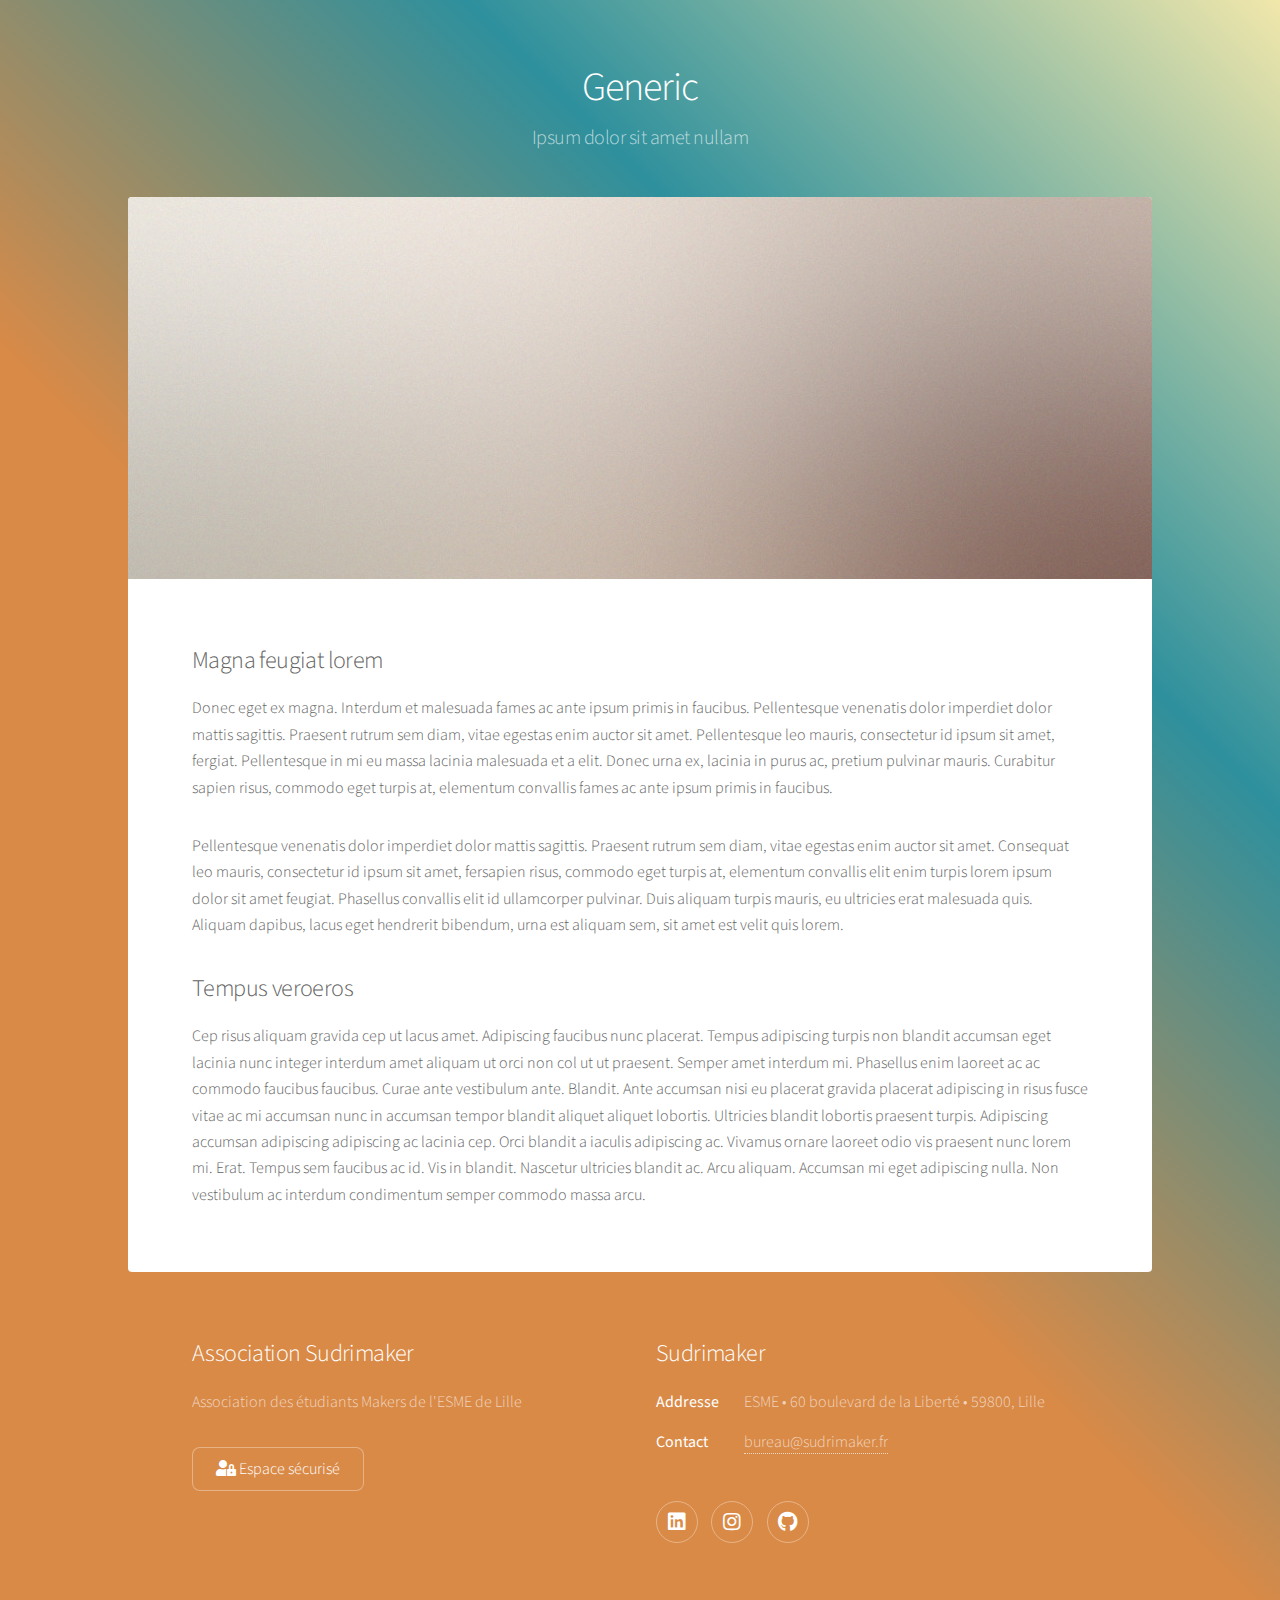
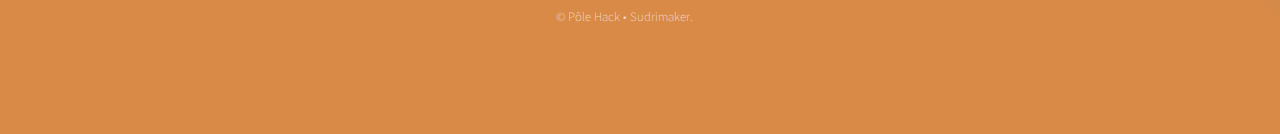
==== generic.html @ f1ad7191 "Init" ====
<!DOCTYPE HTML>
<html lang="fr">

<head>
	<title>Sudrimaker</title>
	<meta charset="utf-8" />
	<meta name="viewport" content="width=device-width, initial-scale=1, user-scalable=no" />
	<meta name="description" content="Association de robotique de l'école d'ingénieur ESME de Lille" />
	<meta name="theme-color" content="#ffffff" />
	<link rel="stylesheet" href="assets/css/main.css" />
	<noscript>
		<link rel="stylesheet" href="assets/css/noscript.css" />
	</noscript>
	<link rel="apple-touch-icon" sizes="180x180" href="./images/icons/apple-touch-icon.png">
	<link rel="icon" type="image/png" sizes="32x32" href="./images/icons/favicon-32x32.png">
	<link rel="icon" type="image/png" sizes="16x16" href="./images/icons/favicon-16x16.png">
	<link rel="manifest" href="./web.manifest">
</head>

<body class="is-preload">
	<!-- <div id="sidepanel" class="sidepanel">
		<a href="javascript:void(0)" class="closebtn" onclick="closeNav()">×</a>
		<a href="#">About</a>
		<a href="#">Services</a>
		<a href="#">Clients</a>
		<a href="#">Contact</a>
	</div> -->
	<!-- Wrapper -->
	<div id="wrapper">

		<!-- Header -->
		<header id="header">
			<h1>Generic</h1>
			<p>Ipsum dolor sit amet nullam</p>
		</header>

		<!-- Main -->
		<div id="main">

			<!-- Content -->
			<section id="content" class="main">
				<span class="image main"><img src="images/pic04.jpg" alt="" /></span>
				<h2>Magna feugiat lorem</h2>
				<p>Donec eget ex magna. Interdum et malesuada fames ac ante ipsum primis in faucibus. Pellentesque
					venenatis dolor imperdiet dolor mattis sagittis. Praesent rutrum sem diam, vitae egestas enim auctor
					sit amet. Pellentesque leo mauris, consectetur id ipsum sit amet, fergiat. Pellentesque in mi eu
					massa lacinia malesuada et a elit. Donec urna ex, lacinia in purus ac, pretium pulvinar mauris.
					Curabitur sapien risus, commodo eget turpis at, elementum convallis fames ac ante ipsum primis in
					faucibus.</p>
				<p>Pellentesque venenatis dolor imperdiet dolor mattis sagittis. Praesent rutrum sem diam, vitae egestas
					enim auctor sit amet. Consequat leo mauris, consectetur id ipsum sit amet, fersapien risus, commodo
					eget turpis at, elementum convallis elit enim turpis lorem ipsum dolor sit amet feugiat. Phasellus
					convallis elit id ullamcorper pulvinar. Duis aliquam turpis mauris, eu ultricies erat malesuada
					quis. Aliquam dapibus, lacus eget hendrerit bibendum, urna est aliquam sem, sit amet est velit quis
					lorem.</p>
				<h2>Tempus veroeros</h2>
				<p>Cep risus aliquam gravida cep ut lacus amet. Adipiscing faucibus nunc placerat. Tempus adipiscing
					turpis non blandit accumsan eget lacinia nunc integer interdum amet aliquam ut orci non col ut ut
					praesent. Semper amet interdum mi. Phasellus enim laoreet ac ac commodo faucibus faucibus. Curae
					ante vestibulum ante. Blandit. Ante accumsan nisi eu placerat gravida placerat adipiscing in risus
					fusce vitae ac mi accumsan nunc in accumsan tempor blandit aliquet aliquet lobortis. Ultricies
					blandit lobortis praesent turpis. Adipiscing accumsan adipiscing adipiscing ac lacinia cep. Orci
					blandit a iaculis adipiscing ac. Vivamus ornare laoreet odio vis praesent nunc lorem mi. Erat.
					Tempus sem faucibus ac id. Vis in blandit. Nascetur ultricies blandit ac. Arcu aliquam. Accumsan mi
					eget adipiscing nulla. Non vestibulum ac interdum condimentum semper commodo massa arcu.</p>
			</section>

		</div>

		<!-- Footer -->
		<footer id="footer">
			<section>
				<h2>Association Sudrimaker</h2>
				<p>Association des étudiants Makers de l'ESME de Lille</p>
				<ul class="actions">
					<li><a href="generic.html" class="button"><span class='fas fa-user-lock'></span> Espace sécurisé</a>
					</li>
				</ul>
			</section>
			<section>
				<h2>Sudrimaker</h2>
				<dl class="alt">
					<dt>Addresse</dt>
					<dd>ESME &bull; 60 boulevard de la Liberté &bull; 59800, Lille</dd>
					<dt>Contact</dt>
					<dd><a href="mailto:bureau@sudrimaker.fr">bureau@sudrimaker.fr</a></dd>
				</dl>
				<ul class="icons">
					<li>
						<a href="//linkedin.com/company/sudrimaker" class="icon brands fa-linkedin alt"
							aria-label="Suivez-nous sur Linkedin">
							<span class="label">Linkedin</span>
						</a>
					</li>
					<li>
						<a href="//instagram.com/sudrimaker" class="icon brands fa-instagram alt"
							aria-label="Suivez-nous sur Instagram">
							<span class="label">Instagram</span>
						</a>
					</li>
					<li>
						<a href="//github.com/sudrimaker" class="icon brands fa-github alt"
							aria-label="Suivez-nous sur Github">
							<span class="label">GitHub</span>
						</a>
					</li>
				</ul>
			</section>
			<p class="copyright">&copy; Pôle Hack &bull; Sudrimaker</a>.</p>
		</footer>

	</div>

	<div id="menu">
		<!-- <a class="openbtn" onclick="openNav()">
			<p style='font-size:48px'>
				<i class='fas fa-plus-square'  ></i>
				☰
			</p> -->
		<img src="./images/logo_gradient.svg" alt="" />
		<!-- </a> -->
	</div>

	<!-- Scripts -->
	<script src="assets/js/jquery.min.js"></script>
	<script src="assets/js/jquery.scrollex.min.js"></script>
	<script src="assets/js/jquery.scrolly.min.js"></script>
	<script src="assets/js/browser.min.js"></script>
	<script src="assets/js/breakpoints.min.js"></script>
	<script src="assets/js/util.js"></script>
	<script src="assets/js/main.js"></script>

</body>

</html>
---- assets/css/main.css ----
@import url(fontawesome-all.min.css);
@import 'https://fonts.googleapis.com/css?family=Source+Sans+Pro:300,400';


html,
body,
div,
span,
applet,
object,
iframe,
h1,
h2,
h3,
h4,
h5,
h6,
p,
blockquote,
pre,
a,
abbr,
acronym,
address,
big,
cite,
code,
del,
dfn,
em,
img,
ins,
kbd,
q,
s,
samp,
small,
strike,
strong,
sub,
sup,
tt,
var,
b,
u,
i,
center,
dl,
dt,
dd,
ol,
ul,
li,
fieldset,
form,
label,
legend,
table,
caption,
tbody,
tfoot,
thead,
tr,
th,
td,
article,
aside,
canvas,
details,
embed,
figure,
figcaption,
footer,
header,
hgroup,
menu,
nav,
output,
ruby,
section,
summary,
time,
mark,
audio,
video {
	margin: 0;
	padding: 0;
	border: 0;
	font-size: 100%;
	font: inherit;
	vertical-align: baseline;
}

article,
aside,
details,
figcaption,
figure,
footer,
header,
hgroup,
menu,
nav,
section {
	display: block;
}

body {
	line-height: 1;
}

ol,
ul {
	list-style: none;
}

blockquote,
q {
	quotes: none;
}

blockquote:before,
blockquote:after,
q:before,
q:after {
	content: '';
	content: none;
}

table {
	border-collapse: collapse;
	border-spacing: 0;
}

body {
	-webkit-text-size-adjust: none;
}

mark {
	background-color: transparent;
	color: inherit;
}

input::-moz-focus-inner {
	border: 0;
	padding: 0;
}

input,
select,
textarea {
	-moz-appearance: none;
	-webkit-appearance: none;
	-ms-appearance: none;
	appearance: none;
}



/* #menu.scrolled img {
	height: 100px;
} */

#menu img {
	height: 100px;

}

#menu p {
	color: #000;
	position: absolute;
	top: 50%;
	left: 50%;
	transform: translate(-50%, -50%);
}

#menu:hover a{
	color: #7ec3ee;
}

#menu.scrolled {
	transition: all 2s;
	transform: translate(-11vh, -11vh);
	opacity: 1;
	height: 100px;
	position: fixed;
	right: -10vh;
	bottom: -10vh;
}

#menu {
	transition: all 2s;
	transform: translate(11vh, 11vh);
	opacity: 0;
	height: 10px;
	position: fixed;
	right: -10vh;
	bottom: -10vh;
}



.sidepanel  {
	width: 0;
	position: fixed;
	z-index: 1;
	height: 100%;
	left: 0;
	background-color: #d3d3d3;
	overflow-x: hidden;
	transition: 0.5s;
	padding-top: 0px;
  }
  
  .sidepanel a {
	padding: 8px 8px 8px 32px;
	text-decoration: none;
	font-size: 25px;
	color: #818181;
	display: block;
	transition: 0.3s;
  }
  
  .sidepanel a:hover {
	color: #f1f1f1;
  }
  
  .sidepanel .closebtn {
	position: absolute;
	top: 0;
	right: 25px;
	font-size: 36px;
  }

/* Basic */

@-ms-viewport {
	width: device-width;
}

body {
	-ms-overflow-style: scrollbar;
}

@media screen and (max-width: 480px) {

	html,
	body {
		min-width: 320px;
	}

}

html {
	box-sizing: border-box;
}

*,
*:before,
*:after {
	box-sizing: inherit;
}

body {
	background: rgb(217, 138, 71);
	background: -moz-linear-gradient(45deg, rgba(217, 138, 71, 1) 46%, rgba(46, 144, 157, 1) 73%, rgba(241, 231, 171, 1) 100%);
	background: -webkit-linear-gradient(45deg, rgba(217, 138, 71, 1) 46%, rgba(46, 144, 157, 1) 73%, rgba(241, 231, 171, 1) 100%);
	background: linear-gradient(45deg, rgba(217, 138, 71, 1) 46%, rgba(46, 144, 157, 1) 73%, rgba(241, 231, 171, 1) 100%);
	filter: progid:DXImageTransform.Microsoft.gradient(startColorstr="#d98a47", endColorstr="#f1e7ab", GradientType=1);
}

body.is-preload *,
body.is-preload *:before,
body.is-preload *:after {
	-moz-animation: none !important;
	-webkit-animation: none !important;
	-ms-animation: none !important;
	animation: none !important;
	-moz-transition: none !important;
	-webkit-transition: none !important;
	-ms-transition: none !important;
	transition: none !important;
}

/* Type */

body {
	background-color: #935d8c;
	color: rgba(255, 255, 255, 0.65);
}

body,
input,
select,
textarea {
	font-family: "Source Sans Pro", Helvetica, sans-serif;
	font-size: 17pt;
	font-weight: 300;
	line-height: 1.65;
}

@media screen and (max-width: 1680px) {

	body,
	input,
	select,
	textarea {
		font-size: 14pt;
	}

}

@media screen and (max-width: 1280px) {

	body,
	input,
	select,
	textarea {
		font-size: 12pt;
	}

}

@media screen and (max-width: 360px) {

	body,
	input,
	select,
	textarea {
		font-size: 11pt;
	}

}

a {
	-moz-transition: color 0.2s ease, border-bottom 0.2s ease;
	-webkit-transition: color 0.2s ease, border-bottom 0.2s ease;
	-ms-transition: color 0.2s ease, border-bottom 0.2s ease;
	transition: color 0.2s ease, border-bottom 0.2s ease;
	text-decoration: none;
	border-bottom: dotted 1px;
	color: inherit;
}

a:hover {
	border-bottom-color: transparent;
}

strong,
b {
	font-weight: 400;
}

em,
i {
	font-style: italic;
}

p {
	margin: 0 0 2em 0;
}

p.content {
	-moz-columns: 20em 2;
	-webkit-columns: 20em 2;
	-ms-columns: 20em 2;
	columns: 20em 2;
	-moz-column-gap: 2em;
	-webkit-column-gap: 2em;
	-ms-column-gap: 2em;
	column-gap: 2em;
	text-align: justify;
}

h1,
h2,
h3,
h4,
h5,
h6 {
	font-weight: 300;
	line-height: 1.5;
	margin: 0 0 0.7em 0;
	letter-spacing: -0.025em;
}

h1 a,
h2 a,
h3 a,
h4 a,
h5 a,
h6 a {
	color: inherit;
	text-decoration: none;
}

h1 {
	font-size: 2.5em;
	line-height: 1.2;
}

h2 {
	font-size: 1.5em;
}

h3 {
	font-size: 1.25em;
}

h4 {
	font-size: 1.1em;
}

h5 {
	font-size: 0.9em;
}

h6 {
	font-size: 0.7em;
}

@media screen and (max-width: 736px) {

	h1 {
		font-size: 2em;
	}

}

sub {
	font-size: 0.8em;
	position: relative;
	top: 0.5em;
}

sup {
	font-size: 0.8em;
	position: relative;
	top: -0.5em;
}

blockquote {
	border-left: solid 4px;
	font-style: italic;
	margin: 0 0 2em 0;
	padding: 0.5em 0 0.5em 2em;
}

code {
	border-radius: 8px;
	border: solid 1px;
	font-family: "Courier New", monospace;
	font-size: 0.9em;
	margin: 0 0.25em;
	padding: 0.25em 0.65em;
}

pre {
	-webkit-overflow-scrolling: touch;
	font-family: "Courier New", monospace;
	font-size: 0.9em;
	margin: 0 0 2em 0;
}

pre code {
	display: block;
	line-height: 1.75;
	padding: 1em 1.5em;
	overflow-x: auto;
}

hr {
	border: 0;
	border-bottom: solid 1px;
	margin: 2em 0;
}

hr.major {
	margin: 3em 0;
}

.align-left {
	text-align: left;
}

.align-center {
	text-align: center;
}

.align-right {
	text-align: right;
}

input,
select,
textarea {
	color: #ffffff;
}

a:hover {
	color: #ffffff;
}

strong,
b {
	color: #ffffff;
}

h1,
h2,
h3,
h4,
h5,
h6 {
	color: #ffffff;
}

blockquote {
	border-left-color: rgba(255, 255, 255, 0.35);
}

code {
	background: rgba(255, 255, 255, 0.075);
	border-color: rgba(255, 255, 255, 0.35);
}

hr {
	border-bottom-color: rgba(255, 255, 255, 0.35);
}

/* Row */

.row {
	display: flex;
	flex-wrap: wrap;
	box-sizing: border-box;
	align-items: stretch;
}

.row>* {
	box-sizing: border-box;
}

.row.gtr-uniform>*> :last-child {
	margin-bottom: 0;
}

.row.aln-left {
	justify-content: flex-start;
}

.row.aln-center {
	justify-content: center;
}

.row.aln-right {
	justify-content: flex-end;
}

.row.aln-top {
	align-items: flex-start;
}

.row.aln-middle {
	align-items: center;
}

.row.aln-bottom {
	align-items: flex-end;
}

.row>.imp {
	order: -1;
}

.row>.col-1 {
	width: 8.33333%;
}

.row>.off-1 {
	margin-left: 8.33333%;
}

.row>.col-2 {
	width: 16.66667%;
}

.row>.off-2 {
	margin-left: 16.66667%;
}

.row>.col-3 {
	width: 25%;
}

.row>.off-3 {
	margin-left: 25%;
}

.row>.col-4 {
	width: 33.33333%;
}

.row>.off-4 {
	margin-left: 33.33333%;
}

.row>.col-5 {
	width: 41.66667%;
}

.row>.off-5 {
	margin-left: 41.66667%;
}

.row>.col-6 {
	width: 50%;
}

.row>.off-6 {
	margin-left: 50%;
}

.row>.col-7 {
	width: 58.33333%;
}

.row>.off-7 {
	margin-left: 58.33333%;
}

.row>.col-8 {
	width: 66.66667%;
}

.row>.off-8 {
	margin-left: 66.66667%;
}

.row>.col-9 {
	width: 75%;
}

.row>.off-9 {
	margin-left: 75%;
}

.row>.col-10 {
	width: 83.33333%;
}

.row>.off-10 {
	margin-left: 83.33333%;
}

.row>.col-11 {
	width: 91.66667%;
}

.row>.off-11 {
	margin-left: 91.66667%;
}

.row>.col-12 {
	width: 100%;
}

.row>.off-12 {
	margin-left: 100%;
}

.row.gtr-0 {
	margin-top: 0;
	margin-left: 0em;
}

.row.gtr-0>* {
	padding: 0 0 0 0em;
}

.row.gtr-0.gtr-uniform {
	margin-top: 0em;
}

.row.gtr-0.gtr-uniform>* {
	padding-top: 0em;
}

.row.gtr-25 {
	margin-top: 0;
	margin-left: -0.375em;
}

.row.gtr-25>* {
	padding: 0 0 0 0.375em;
}

.row.gtr-25.gtr-uniform {
	margin-top: -0.375em;
}

.row.gtr-25.gtr-uniform>* {
	padding-top: 0.375em;
}

.row.gtr-50 {
	margin-top: 0;
	margin-left: -0.75em;
}

.row.gtr-50>* {
	padding: 0 0 0 0.75em;
}

.row.gtr-50.gtr-uniform {
	margin-top: -0.75em;
}

.row.gtr-50.gtr-uniform>* {
	padding-top: 0.75em;
}

.row {
	margin-top: 0;
	margin-left: -1.5em;
}

.row>* {
	padding: 0 0 0 1.5em;
}

.row.gtr-uniform {
	margin-top: -1.5em;
}

.row.gtr-uniform>* {
	padding-top: 1.5em;
}

.row.gtr-150 {
	margin-top: 0;
	margin-left: -2.25em;
}

.row.gtr-150>* {
	padding: 0 0 0 2.25em;
}

.row.gtr-150.gtr-uniform {
	margin-top: -2.25em;
}

.row.gtr-150.gtr-uniform>* {
	padding-top: 2.25em;
}

.row.gtr-200 {
	margin-top: 0;
	margin-left: -3em;
}

.row.gtr-200>* {
	padding: 0 0 0 3em;
}

.row.gtr-200.gtr-uniform {
	margin-top: -3em;
}

.row.gtr-200.gtr-uniform>* {
	padding-top: 3em;
}

@media screen and (max-width: 1680px) {

	.row {
		display: flex;
		flex-wrap: wrap;
		box-sizing: border-box;
		align-items: stretch;
	}

	.row>* {
		box-sizing: border-box;
	}

	.row.gtr-uniform>*> :last-child {
		margin-bottom: 0;
	}

	.row.aln-left {
		justify-content: flex-start;
	}

	.row.aln-center {
		justify-content: center;
	}

	.row.aln-right {
		justify-content: flex-end;
	}

	.row.aln-top {
		align-items: flex-start;
	}

	.row.aln-middle {
		align-items: center;
	}

	.row.aln-bottom {
		align-items: flex-end;
	}

	.row>.imp-xlarge {
		order: -1;
	}

	.row>.col-1-xlarge {
		width: 8.33333%;
	}

	.row>.off-1-xlarge {
		margin-left: 8.33333%;
	}

	.row>.col-2-xlarge {
		width: 16.66667%;
	}

	.row>.off-2-xlarge {
		margin-left: 16.66667%;
	}

	.row>.col-3-xlarge {
		width: 25%;
	}

	.row>.off-3-xlarge {
		margin-left: 25%;
	}

	.row>.col-4-xlarge {
		width: 33.33333%;
	}

	.row>.off-4-xlarge {
		margin-left: 33.33333%;
	}

	.row>.col-5-xlarge {
		width: 41.66667%;
	}

	.row>.off-5-xlarge {
		margin-left: 41.66667%;
	}

	.row>.col-6-xlarge {
		width: 50%;
	}

	.row>.off-6-xlarge {
		margin-left: 50%;
	}

	.row>.col-7-xlarge {
		width: 58.33333%;
	}

	.row>.off-7-xlarge {
		margin-left: 58.33333%;
	}

	.row>.col-8-xlarge {
		width: 66.66667%;
	}

	.row>.off-8-xlarge {
		margin-left: 66.66667%;
	}

	.row>.col-9-xlarge {
		width: 75%;
	}

	.row>.off-9-xlarge {
		margin-left: 75%;
	}

	.row>.col-10-xlarge {
		width: 83.33333%;
	}

	.row>.off-10-xlarge {
		margin-left: 83.33333%;
	}

	.row>.col-11-xlarge {
		width: 91.66667%;
	}

	.row>.off-11-xlarge {
		margin-left: 91.66667%;
	}

	.row>.col-12-xlarge {
		width: 100%;
	}

	.row>.off-12-xlarge {
		margin-left: 100%;
	}

	.row.gtr-0 {
		margin-top: 0;
		margin-left: 0em;
	}

	.row.gtr-0>* {
		padding: 0 0 0 0em;
	}

	.row.gtr-0.gtr-uniform {
		margin-top: 0em;
	}

	.row.gtr-0.gtr-uniform>* {
		padding-top: 0em;
	}

	.row.gtr-25 {
		margin-top: 0;
		margin-left: -0.375em;
	}

	.row.gtr-25>* {
		padding: 0 0 0 0.375em;
	}

	.row.gtr-25.gtr-uniform {
		margin-top: -0.375em;
	}

	.row.gtr-25.gtr-uniform>* {
		padding-top: 0.375em;
	}

	.row.gtr-50 {
		margin-top: 0;
		margin-left: -0.75em;
	}

	.row.gtr-50>* {
		padding: 0 0 0 0.75em;
	}

	.row.gtr-50.gtr-uniform {
		margin-top: -0.75em;
	}

	.row.gtr-50.gtr-uniform>* {
		padding-top: 0.75em;
	}

	.row {
		margin-top: 0;
		margin-left: -1.5em;
	}

	.row>* {
		padding: 0 0 0 1.5em;
	}

	.row.gtr-uniform {
		margin-top: -1.5em;
	}

	.row.gtr-uniform>* {
		padding-top: 1.5em;
	}

	.row.gtr-150 {
		margin-top: 0;
		margin-left: -2.25em;
	}

	.row.gtr-150>* {
		padding: 0 0 0 2.25em;
	}

	.row.gtr-150.gtr-uniform {
		margin-top: -2.25em;
	}

	.row.gtr-150.gtr-uniform>* {
		padding-top: 2.25em;
	}

	.row.gtr-200 {
		margin-top: 0;
		margin-left: -3em;
	}

	.row.gtr-200>* {
		padding: 0 0 0 3em;
	}

	.row.gtr-200.gtr-uniform {
		margin-top: -3em;
	}

	.row.gtr-200.gtr-uniform>* {
		padding-top: 3em;
	}

}

@media screen and (max-width: 1280px) {

	.row {
		display: flex;
		flex-wrap: wrap;
		box-sizing: border-box;
		align-items: stretch;
	}

	.row>* {
		box-sizing: border-box;
	}

	.row.gtr-uniform>*> :last-child {
		margin-bottom: 0;
	}

	.row.aln-left {
		justify-content: flex-start;
	}

	.row.aln-center {
		justify-content: center;
	}

	.row.aln-right {
		justify-content: flex-end;
	}

	.row.aln-top {
		align-items: flex-start;
	}

	.row.aln-middle {
		align-items: center;
	}

	.row.aln-bottom {
		align-items: flex-end;
	}

	.row>.imp-large {
		order: -1;
	}

	.row>.col-1-large {
		width: 8.33333%;
	}

	.row>.off-1-large {
		margin-left: 8.33333%;
	}

	.row>.col-2-large {
		width: 16.66667%;
	}

	.row>.off-2-large {
		margin-left: 16.66667%;
	}

	.row>.col-3-large {
		width: 25%;
	}

	.row>.off-3-large {
		margin-left: 25%;
	}

	.row>.col-4-large {
		width: 33.33333%;
	}

	.row>.off-4-large {
		margin-left: 33.33333%;
	}

	.row>.col-5-large {
		width: 41.66667%;
	}

	.row>.off-5-large {
		margin-left: 41.66667%;
	}

	.row>.col-6-large {
		width: 50%;
	}

	.row>.off-6-large {
		margin-left: 50%;
	}

	.row>.col-7-large {
		width: 58.33333%;
	}

	.row>.off-7-large {
		margin-left: 58.33333%;
	}

	.row>.col-8-large {
		width: 66.66667%;
	}

	.row>.off-8-large {
		margin-left: 66.66667%;
	}

	.row>.col-9-large {
		width: 75%;
	}

	.row>.off-9-large {
		margin-left: 75%;
	}

	.row>.col-10-large {
		width: 83.33333%;
	}

	.row>.off-10-large {
		margin-left: 83.33333%;
	}

	.row>.col-11-large {
		width: 91.66667%;
	}

	.row>.off-11-large {
		margin-left: 91.66667%;
	}

	.row>.col-12-large {
		width: 100%;
	}

	.row>.off-12-large {
		margin-left: 100%;
	}

	.row.gtr-0 {
		margin-top: 0;
		margin-left: 0em;
	}

	.row.gtr-0>* {
		padding: 0 0 0 0em;
	}

	.row.gtr-0.gtr-uniform {
		margin-top: 0em;
	}

	.row.gtr-0.gtr-uniform>* {
		padding-top: 0em;
	}

	.row.gtr-25 {
		margin-top: 0;
		margin-left: -0.375em;
	}

	.row.gtr-25>* {
		padding: 0 0 0 0.375em;
	}

	.row.gtr-25.gtr-uniform {
		margin-top: -0.375em;
	}

	.row.gtr-25.gtr-uniform>* {
		padding-top: 0.375em;
	}

	.row.gtr-50 {
		margin-top: 0;
		margin-left: -0.75em;
	}

	.row.gtr-50>* {
		padding: 0 0 0 0.75em;
	}

	.row.gtr-50.gtr-uniform {
		margin-top: -0.75em;
	}

	.row.gtr-50.gtr-uniform>* {
		padding-top: 0.75em;
	}

	.row {
		margin-top: 0;
		margin-left: -1.5em;
	}

	.row>* {
		padding: 0 0 0 1.5em;
	}

	.row.gtr-uniform {
		margin-top: -1.5em;
	}

	.row.gtr-uniform>* {
		padding-top: 1.5em;
	}

	.row.gtr-150 {
		margin-top: 0;
		margin-left: -2.25em;
	}

	.row.gtr-150>* {
		padding: 0 0 0 2.25em;
	}

	.row.gtr-150.gtr-uniform {
		margin-top: -2.25em;
	}

	.row.gtr-150.gtr-uniform>* {
		padding-top: 2.25em;
	}

	.row.gtr-200 {
		margin-top: 0;
		margin-left: -3em;
	}

	.row.gtr-200>* {
		padding: 0 0 0 3em;
	}

	.row.gtr-200.gtr-uniform {
		margin-top: -3em;
	}

	.row.gtr-200.gtr-uniform>* {
		padding-top: 3em;
	}

}

@media screen and (max-width: 980px) {

	.row {
		display: flex;
		flex-wrap: wrap;
		box-sizing: border-box;
		align-items: stretch;
	}

	.row>* {
		box-sizing: border-box;
	}

	.row.gtr-uniform>*> :last-child {
		margin-bottom: 0;
	}

	.row.aln-left {
		justify-content: flex-start;
	}

	.row.aln-center {
		justify-content: center;
	}

	.row.aln-right {
		justify-content: flex-end;
	}

	.row.aln-top {
		align-items: flex-start;
	}

	.row.aln-middle {
		align-items: center;
	}

	.row.aln-bottom {
		align-items: flex-end;
	}

	.row>.imp-medium {
		order: -1;
	}

	.row>.col-1-medium {
		width: 8.33333%;
	}

	.row>.off-1-medium {
		margin-left: 8.33333%;
	}

	.row>.col-2-medium {
		width: 16.66667%;
	}

	.row>.off-2-medium {
		margin-left: 16.66667%;
	}

	.row>.col-3-medium {
		width: 25%;
	}

	.row>.off-3-medium {
		margin-left: 25%;
	}

	.row>.col-4-medium {
		width: 33.33333%;
	}

	.row>.off-4-medium {
		margin-left: 33.33333%;
	}

	.row>.col-5-medium {
		width: 41.66667%;
	}

	.row>.off-5-medium {
		margin-left: 41.66667%;
	}

	.row>.col-6-medium {
		width: 50%;
	}

	.row>.off-6-medium {
		margin-left: 50%;
	}

	.row>.col-7-medium {
		width: 58.33333%;
	}

	.row>.off-7-medium {
		margin-left: 58.33333%;
	}

	.row>.col-8-medium {
		width: 66.66667%;
	}

	.row>.off-8-medium {
		margin-left: 66.66667%;
	}

	.row>.col-9-medium {
		width: 75%;
	}

	.row>.off-9-medium {
		margin-left: 75%;
	}

	.row>.col-10-medium {
		width: 83.33333%;
	}

	.row>.off-10-medium {
		margin-left: 83.33333%;
	}

	.row>.col-11-medium {
		width: 91.66667%;
	}

	.row>.off-11-medium {
		margin-left: 91.66667%;
	}

	.row>.col-12-medium {
		width: 100%;
	}

	.row>.off-12-medium {
		margin-left: 100%;
	}

	.row.gtr-0 {
		margin-top: 0;
		margin-left: 0em;
	}

	.row.gtr-0>* {
		padding: 0 0 0 0em;
	}

	.row.gtr-0.gtr-uniform {
		margin-top: 0em;
	}

	.row.gtr-0.gtr-uniform>* {
		padding-top: 0em;
	}

	.row.gtr-25 {
		margin-top: 0;
		margin-left: -0.375em;
	}

	.row.gtr-25>* {
		padding: 0 0 0 0.375em;
	}

	.row.gtr-25.gtr-uniform {
		margin-top: -0.375em;
	}

	.row.gtr-25.gtr-uniform>* {
		padding-top: 0.375em;
	}

	.row.gtr-50 {
		margin-top: 0;
		margin-left: -0.75em;
	}

	.row.gtr-50>* {
		padding: 0 0 0 0.75em;
	}

	.row.gtr-50.gtr-uniform {
		margin-top: -0.75em;
	}

	.row.gtr-50.gtr-uniform>* {
		padding-top: 0.75em;
	}

	.row {
		margin-top: 0;
		margin-left: -1.5em;
	}

	.row>* {
		padding: 0 0 0 1.5em;
	}

	.row.gtr-uniform {
		margin-top: -1.5em;
	}

	.row.gtr-uniform>* {
		padding-top: 1.5em;
	}

	.row.gtr-150 {
		margin-top: 0;
		margin-left: -2.25em;
	}

	.row.gtr-150>* {
		padding: 0 0 0 2.25em;
	}

	.row.gtr-150.gtr-uniform {
		margin-top: -2.25em;
	}

	.row.gtr-150.gtr-uniform>* {
		padding-top: 2.25em;
	}

	.row.gtr-200 {
		margin-top: 0;
		margin-left: -3em;
	}

	.row.gtr-200>* {
		padding: 0 0 0 3em;
	}

	.row.gtr-200.gtr-uniform {
		margin-top: -3em;
	}

	.row.gtr-200.gtr-uniform>* {
		padding-top: 3em;
	}

}

@media screen and (max-width: 736px) {

	.row {
		display: flex;
		flex-wrap: wrap;
		box-sizing: border-box;
		align-items: stretch;
	}

	.row>* {
		box-sizing: border-box;
	}

	.row.gtr-uniform>*> :last-child {
		margin-bottom: 0;
	}

	.row.aln-left {
		justify-content: flex-start;
	}

	.row.aln-center {
		justify-content: center;
	}

	.row.aln-right {
		justify-content: flex-end;
	}

	.row.aln-top {
		align-items: flex-start;
	}

	.row.aln-middle {
		align-items: center;
	}

	.row.aln-bottom {
		align-items: flex-end;
	}

	.row>.imp-small {
		order: -1;
	}

	.row>.col-1-small {
		width: 8.33333%;
	}

	.row>.off-1-small {
		margin-left: 8.33333%;
	}

	.row>.col-2-small {
		width: 16.66667%;
	}

	.row>.off-2-small {
		margin-left: 16.66667%;
	}

	.row>.col-3-small {
		width: 25%;
	}

	.row>.off-3-small {
		margin-left: 25%;
	}

	.row>.col-4-small {
		width: 33.33333%;
	}

	.row>.off-4-small {
		margin-left: 33.33333%;
	}

	.row>.col-5-small {
		width: 41.66667%;
	}

	.row>.off-5-small {
		margin-left: 41.66667%;
	}

	.row>.col-6-small {
		width: 50%;
	}

	.row>.off-6-small {
		margin-left: 50%;
	}

	.row>.col-7-small {
		width: 58.33333%;
	}

	.row>.off-7-small {
		margin-left: 58.33333%;
	}

	.row>.col-8-small {
		width: 66.66667%;
	}

	.row>.off-8-small {
		margin-left: 66.66667%;
	}

	.row>.col-9-small {
		width: 75%;
	}

	.row>.off-9-small {
		margin-left: 75%;
	}

	.row>.col-10-small {
		width: 83.33333%;
	}

	.row>.off-10-small {
		margin-left: 83.33333%;
	}

	.row>.col-11-small {
		width: 91.66667%;
	}

	.row>.off-11-small {
		margin-left: 91.66667%;
	}

	.row>.col-12-small {
		width: 100%;
	}

	.row>.off-12-small {
		margin-left: 100%;
	}

	.row.gtr-0 {
		margin-top: 0;
		margin-left: 0em;
	}

	.row.gtr-0>* {
		padding: 0 0 0 0em;
	}

	.row.gtr-0.gtr-uniform {
		margin-top: 0em;
	}

	.row.gtr-0.gtr-uniform>* {
		padding-top: 0em;
	}

	.row.gtr-25 {
		margin-top: 0;
		margin-left: -0.25em;
	}

	.row.gtr-25>* {
		padding: 0 0 0 0.25em;
	}

	.row.gtr-25.gtr-uniform {
		margin-top: -0.25em;
	}

	.row.gtr-25.gtr-uniform>* {
		padding-top: 0.25em;
	}

	.row.gtr-50 {
		margin-top: 0;
		margin-left: -0.5em;
	}

	.row.gtr-50>* {
		padding: 0 0 0 0.5em;
	}

	.row.gtr-50.gtr-uniform {
		margin-top: -0.5em;
	}

	.row.gtr-50.gtr-uniform>* {
		padding-top: 0.5em;
	}

	.row {
		margin-top: 0;
		margin-left: -1em;
	}

	.row>* {
		padding: 0 0 0 1em;
	}

	.row.gtr-uniform {
		margin-top: -1em;
	}

	.row.gtr-uniform>* {
		padding-top: 1em;
	}

	.row.gtr-150 {
		margin-top: 0;
		margin-left: -1.5em;
	}

	.row.gtr-150>* {
		padding: 0 0 0 1.5em;
	}

	.row.gtr-150.gtr-uniform {
		margin-top: -1.5em;
	}

	.row.gtr-150.gtr-uniform>* {
		padding-top: 1.5em;
	}

	.row.gtr-200 {
		margin-top: 0;
		margin-left: -2em;
	}

	.row.gtr-200>* {
		padding: 0 0 0 2em;
	}

	.row.gtr-200.gtr-uniform {
		margin-top: -2em;
	}

	.row.gtr-200.gtr-uniform>* {
		padding-top: 2em;
	}

}

@media screen and (max-width: 480px) {

	.row {
		display: flex;
		flex-wrap: wrap;
		box-sizing: border-box;
		align-items: stretch;
	}

	.row>* {
		box-sizing: border-box;
	}

	.row.gtr-uniform>*> :last-child {
		margin-bottom: 0;
	}

	.row.aln-left {
		justify-content: flex-start;
	}

	.row.aln-center {
		justify-content: center;
	}

	.row.aln-right {
		justify-content: flex-end;
	}

	.row.aln-top {
		align-items: flex-start;
	}

	.row.aln-middle {
		align-items: center;
	}

	.row.aln-bottom {
		align-items: flex-end;
	}

	.row>.imp-xsmall {
		order: -1;
	}

	.row>.col-1-xsmall {
		width: 8.33333%;
	}

	.row>.off-1-xsmall {
		margin-left: 8.33333%;
	}

	.row>.col-2-xsmall {
		width: 16.66667%;
	}

	.row>.off-2-xsmall {
		margin-left: 16.66667%;
	}

	.row>.col-3-xsmall {
		width: 25%;
	}

	.row>.off-3-xsmall {
		margin-left: 25%;
	}

	.row>.col-4-xsmall {
		width: 33.33333%;
	}

	.row>.off-4-xsmall {
		margin-left: 33.33333%;
	}

	.row>.col-5-xsmall {
		width: 41.66667%;
	}

	.row>.off-5-xsmall {
		margin-left: 41.66667%;
	}

	.row>.col-6-xsmall {
		width: 50%;
	}

	.row>.off-6-xsmall {
		margin-left: 50%;
	}

	.row>.col-7-xsmall {
		width: 58.33333%;
	}

	.row>.off-7-xsmall {
		margin-left: 58.33333%;
	}

	.row>.col-8-xsmall {
		width: 66.66667%;
	}

	.row>.off-8-xsmall {
		margin-left: 66.66667%;
	}

	.row>.col-9-xsmall {
		width: 75%;
	}

	.row>.off-9-xsmall {
		margin-left: 75%;
	}

	.row>.col-10-xsmall {
		width: 83.33333%;
	}

	.row>.off-10-xsmall {
		margin-left: 83.33333%;
	}

	.row>.col-11-xsmall {
		width: 91.66667%;
	}

	.row>.off-11-xsmall {
		margin-left: 91.66667%;
	}

	.row>.col-12-xsmall {
		width: 100%;
	}

	.row>.off-12-xsmall {
		margin-left: 100%;
	}

	.row.gtr-0 {
		margin-top: 0;
		margin-left: 0em;
	}

	.row.gtr-0>* {
		padding: 0 0 0 0em;
	}

	.row.gtr-0.gtr-uniform {
		margin-top: 0em;
	}

	.row.gtr-0.gtr-uniform>* {
		padding-top: 0em;
	}

	.row.gtr-25 {
		margin-top: 0;
		margin-left: -0.3125em;
	}

	.row.gtr-25>* {
		padding: 0 0 0 0.3125em;
	}

	.row.gtr-25.gtr-uniform {
		margin-top: -0.3125em;
	}

	.row.gtr-25.gtr-uniform>* {
		padding-top: 0.3125em;
	}

	.row.gtr-50 {
		margin-top: 0;
		margin-left: -0.625em;
	}

	.row.gtr-50>* {
		padding: 0 0 0 0.625em;
	}

	.row.gtr-50.gtr-uniform {
		margin-top: -0.625em;
	}

	.row.gtr-50.gtr-uniform>* {
		padding-top: 0.625em;
	}

	.row {
		margin-top: 0;
		margin-left: -1.25em;
	}

	.row>* {
		padding: 0 0 0 1.25em;
	}

	.row.gtr-uniform {
		margin-top: -1.25em;
	}

	.row.gtr-uniform>* {
		padding-top: 1.25em;
	}

	.row.gtr-150 {
		margin-top: 0;
		margin-left: -1.875em;
	}

	.row.gtr-150>* {
		padding: 0 0 0 1.875em;
	}

	.row.gtr-150.gtr-uniform {
		margin-top: -1.875em;
	}

	.row.gtr-150.gtr-uniform>* {
		padding-top: 1.875em;
	}

	.row.gtr-200 {
		margin-top: 0;
		margin-left: -2.5em;
	}

	.row.gtr-200>* {
		padding: 0 0 0 2.5em;
	}

	.row.gtr-200.gtr-uniform {
		margin-top: -2.5em;
	}

	.row.gtr-200.gtr-uniform>* {
		padding-top: 2.5em;
	}

}

/* Box */

.box {
	border-radius: 8px;
	border: solid;
	margin-bottom: 2em;
	padding: 1.5em;
}

.box> :last-child,
.box> :last-child> :last-child,
.box> :last-child> :last-child> :last-child {
	margin-bottom: 0;
}

.box.alt {
	border: 0;
	border-radius: 0;
	padding: 0;
}

.box {
	border-color: rgba(255, 255, 255, 0.35);
}

/* Button */

input[type="submit"],
input[type="reset"],
input[type="button"],
button,
.button {
	-moz-appearance: none;
	-webkit-appearance: none;
	-ms-appearance: none;
	appearance: none;
	-moz-transition: background-color 0.2s ease-in-out, color 0.2s ease-in-out;
	-webkit-transition: background-color 0.2s ease-in-out, color 0.2s ease-in-out;
	-ms-transition: background-color 0.2s ease-in-out, color 0.2s ease-in-out;
	transition: background-color 0.2s ease-in-out, color 0.2s ease-in-out;
	border-radius: 8px;
	border: 0;
	cursor: pointer;
	display: inline-block;
	font-weight: 300;
	height: 2.75em;
	line-height: 2.75em;
	min-width: 9.25em;
	padding: 0 1.5em;
	text-align: center;
	text-decoration: none;
	white-space: nowrap;
}

input[type="submit"].icon,
input[type="reset"].icon,
input[type="button"].icon,
button.icon,
.button.icon {
	padding-left: 1.35em;
}

input[type="submit"].icon:before,
input[type="reset"].icon:before,
input[type="button"].icon:before,
button.icon:before,
.button.icon:before {
	margin-right: 0.5em;
}

input[type="submit"].fit,
input[type="reset"].fit,
input[type="button"].fit,
button.fit,
.button.fit {
	width: 100%;
}

input[type="submit"].small,
input[type="reset"].small,
input[type="button"].small,
button.small,
.button.small {
	font-size: 0.8em;
}

input[type="submit"].large,
input[type="reset"].large,
input[type="button"].large,
button.large,
.button.large {
	font-size: 1.35em;
}

input[type="submit"].disabled,
input[type="submit"]:disabled,
input[type="reset"].disabled,
input[type="reset"]:disabled,
input[type="button"].disabled,
input[type="button"]:disabled,
button.disabled,
button:disabled,
.button.disabled,
.button:disabled {
	pointer-events: none;
	opacity: 0.25;
}

@media screen and (max-width: 736px) {

	input[type="submit"],
	input[type="reset"],
	input[type="button"],
	button,
	.button {
		min-width: 0;
	}

}

input[type="submit"],
input[type="reset"],
input[type="button"],
button,
.button {
	background-color: transparent;
	box-shadow: inset 0 0 0 1px rgba(255, 255, 255, 0.35);
	color: #ffffff !important;
}

input[type="submit"]:hover,
input[type="reset"]:hover,
input[type="button"]:hover,
button:hover,
.button:hover {
	background-color: rgba(255, 255, 255, 0.075);
}

input[type="submit"]:active,
input[type="reset"]:active,
input[type="button"]:active,
button:active,
.button:active {
	background-color: rgba(255, 255, 255, 0.2);
}

input[type="submit"].icon:before,
input[type="reset"].icon:before,
input[type="button"].icon:before,
button.icon:before,
.button.icon:before {
	color: rgba(255, 255, 255, 0.5);
}

input[type="submit"].primary,
input[type="reset"].primary,
input[type="button"].primary,
button.primary,
.button.primary {
	background-color: #8cc9f0;
	color: #ffffff !important;
	box-shadow: none;
}

input[type="submit"].primary:hover,
input[type="reset"].primary:hover,
input[type="button"].primary:hover,
button.primary:hover,
.button.primary:hover {
	background-color: #9acff2;
}

input[type="submit"].primary:active,
input[type="reset"].primary:active,
input[type="button"].primary:active,
button.primary:active,
.button.primary:active {
	background-color: #7ec3ee;
}

input[type="submit"].primary.icon:before,
input[type="reset"].primary.icon:before,
input[type="button"].primary.icon:before,
button.primary.icon:before,
.button.primary.icon:before {
	color: #ffffff !important;
}

/* Form */

form {
	margin: 0 0 2em 0;
}

label {
	display: block;
	font-size: 0.9em;
	font-weight: 400;
	margin: 0 0 1em 0;
}

input[type="text"],
input[type="password"],
input[type="email"],
select,
textarea {
	-moz-appearance: none;
	-webkit-appearance: none;
	-ms-appearance: none;
	appearance: none;
	border-radius: 8px;
	border: solid 1px;
	color: inherit;
	display: block;
	outline: 0;
	padding: 0 1em;
	text-decoration: none;
	width: 100%;
}

input[type="text"]:invalid,
input[type="password"]:invalid,
input[type="email"]:invalid,
select:invalid,
textarea:invalid {
	box-shadow: none;
}

select {
	background-size: 1.25rem;
	background-repeat: no-repeat;
	background-position: calc(100% - 1rem) center;
	height: 2.75em;
	padding-right: 2.75em;
	text-overflow: ellipsis;
}

select:focus::-ms-value {
	background-color: transparent;
}

select::-ms-expand {
	display: none;
}

input[type="text"],
input[type="password"],
input[type="email"],
select {
	height: 2.75em;
}

textarea {
	padding: 0.75em 1em;
}

input[type="checkbox"],
input[type="radio"] {
	-moz-appearance: none;
	-webkit-appearance: none;
	-ms-appearance: none;
	appearance: none;
	display: block;
	float: left;
	margin-right: -2em;
	opacity: 0;
	width: 1em;
	z-index: -1;
}

input[type="checkbox"]+label,
input[type="radio"]+label {
	text-decoration: none;
	cursor: pointer;
	display: inline-block;
	font-size: 1em;
	font-weight: 300;
	padding-left: 2.4em;
	padding-right: 0.75em;
	position: relative;
}

input[type="checkbox"]+label:before,
input[type="radio"]+label:before {
	-moz-osx-font-smoothing: grayscale;
	-webkit-font-smoothing: antialiased;
	display: inline-block;
	font-style: normal;
	font-variant: normal;
	text-rendering: auto;
	line-height: 1;
	text-transform: none !important;
	font-family: 'Font Awesome 5 Free';
	font-weight: 900;
}

input[type="checkbox"]+label:before,
input[type="radio"]+label:before {
	border-radius: 8px;
	border: solid 1px;
	content: '';
	display: inline-block;
	font-size: 0.8em;
	height: 2.0625em;
	left: 0;
	line-height: 2.0625em;
	position: absolute;
	text-align: center;
	top: 0;
	width: 2.0625em;
}

input[type="checkbox"]:checked+label:before,
input[type="radio"]:checked+label:before {
	content: '\f00c';
}

input[type="checkbox"]+label:before {
	border-radius: 8px;
}

input[type="radio"]+label:before {
	border-radius: 100%;
}

::-webkit-input-placeholder {
	opacity: 1.0;
}

:-moz-placeholder {
	opacity: 1.0;
}

::-moz-placeholder {
	opacity: 1.0;
}

:-ms-input-placeholder {
	opacity: 1.0;
}

label {
	color: #ffffff;
}

input[type="text"],
input[type="password"],
input[type="email"],
select,
textarea {
	background-color: rgba(255, 255, 255, 0.075);
	border-color: rgba(255, 255, 255, 0.35);
}

input[type="text"]:focus,
input[type="password"]:focus,
input[type="email"]:focus,
select:focus,
textarea:focus {
	border-color: #8cc9f0;
	box-shadow: 0 0 0 1px #8cc9f0;
}

select {
	background-image: url("data:image/svg+xml;charset=utf8,%3Csvg xmlns='http://www.w3.org/2000/svg' width='40' height='40' preserveAspectRatio='none' viewBox='0 0 40 40'%3E%3Cpath d='M9.4,12.3l10.4,10.4l10.4-10.4c0.2-0.2,0.5-0.4,0.9-0.4c0.3,0,0.6,0.1,0.9,0.4l3.3,3.3c0.2,0.2,0.4,0.5,0.4,0.9 c0,0.4-0.1,0.6-0.4,0.9L20.7,31.9c-0.2,0.2-0.5,0.4-0.9,0.4c-0.3,0-0.6-0.1-0.9-0.4L4.3,17.3c-0.2-0.2-0.4-0.5-0.4-0.9 c0-0.4,0.1-0.6,0.4-0.9l3.3-3.3c0.2-0.2,0.5-0.4,0.9-0.4S9.1,12.1,9.4,12.3z' fill='rgba(255, 255, 255, 0.35)' /%3E%3C/svg%3E");
}

select option {
	color: #ffffff;
	background: #935d8c;
}

input[type="checkbox"]+label,
input[type="radio"]+label {
	color: rgba(255, 255, 255, 0.65);
}

input[type="checkbox"]+label:before,
input[type="radio"]+label:before {
	background: rgba(255, 255, 255, 0.075);
	border-color: rgba(255, 255, 255, 0.35);
}

input[type="checkbox"]:checked+label:before,
input[type="radio"]:checked+label:before {
	background-color: #ffffff;
	border-color: #ffffff;
	color: #935d8c;
}

input[type="checkbox"]:focus+label:before,
input[type="radio"]:focus+label:before {
	border-color: #8cc9f0;
	box-shadow: 0 0 0 1px #8cc9f0;
}

::-webkit-input-placeholder {
	color: rgba(255, 255, 255, 0.5) !important;
}

:-moz-placeholder {
	color: rgba(255, 255, 255, 0.5) !important;
}

::-moz-placeholder {
	color: rgba(255, 255, 255, 0.5) !important;
}

:-ms-input-placeholder {
	color: rgba(255, 255, 255, 0.5) !important;
}

.formerize-placeholder {
	color: rgba(255, 255, 255, 0.5) !important;
}

/* Icon */

.icon {
	text-decoration: none;
	-moz-transition: background-color 0.2s ease-in-out, color 0.2s ease-in-out;
	-webkit-transition: background-color 0.2s ease-in-out, color 0.2s ease-in-out;
	-ms-transition: background-color 0.2s ease-in-out, color 0.2s ease-in-out;
	transition: background-color 0.2s ease-in-out, color 0.2s ease-in-out;
	border-bottom: none;
	position: relative;
}

.icon:before {
	-moz-osx-font-smoothing: grayscale;
	-webkit-font-smoothing: antialiased;
	display: inline-block;
	font-style: normal;
	font-variant: normal;
	text-rendering: auto;
	line-height: 1;
	text-transform: none !important;
	font-family: 'Font Awesome 5 Free';
	font-weight: 400;
}

.icon>.label {
	display: none;
}

.icon:before {
	line-height: solid;
}

.icon.solid:before {
	font-weight: 900;
}

.icon.brands:before {
	font-family: 'Font Awesome 5 Brands';
}

.icon.major {
	border: solid px;
	display: inline-block;
	border-radius: 100%;
	padding: 0.65em;
	margin: 0 0 2em 0;
	cursor: default;
	background-color: #f7f7f7;
}

.icon.major:before {
	background-color: #fff;
	display: inline-block;
	font-size: 6.25rem;
	width: 2.25em;
	height: 2.25em;
	line-height: 2.2em;
	border-radius: 100%;
	border: solid 0px;
	text-align: center;
}

img.icon.major {
	width: 200px;
	height: 200px;
	object-fit: cover;
}

.icon.alt {
	display: inline-block;
	border: solid 1px;
	border-radius: 100%;
}

.icon.alt:before {
	display: block;
	font-size: 1.25em;
	width: 2em;
	height: 2em;
	text-align: center;
	line-height: 2em;
}

@media screen and (max-width: 1680px) {

	.icon.major:before {
		font-size: 5.5rem;
	}

}

@media screen and (max-width: 1280px) {

	.icon.major:before {
		font-size: 4.75rem;
	}

}

@media screen and (max-width: 736px) {

	.icon.major {
		margin: 0 0 1.5em 0;
		padding: 0.35em;
	}

	.icon.major:before {
		font-size: 3.5rem;
	}

}

.icon.major {
	border-color: rgba(255, 255, 255, 0.35);
}

.icon.major:before {
	border-color: rgba(255, 255, 255, 0.35);
}

.icon.alt {
	border-color: rgba(255, 255, 255, 0.35);
	color: #ffffff;
}

.icon.alt:hover {
	background-color: rgba(255, 255, 255, 0.075);
}

.icon.alt:active {
	background-color: rgba(255, 255, 255, 0.2);
}

/* Image */

.image {
	border-radius: 8px;
	border: 0;
	display: inline-block;
	position: relative;
}

.image img {
	border-radius: 8px;
	display: block;
}

.image.left,
.image.right {
	max-width: 40%;
}

.image.left img,
.image.right img {
	width: 100%;
}

.image.left {
	float: left;
	margin: 0 1.5em 1em 0;
	top: 0.25em;
}

.image.right {
	float: right;
	margin: 0 0 1em 1.5em;
	top: 0.25em;
}

.image.fit {
	display: block;
	margin: 0 0 2em 0;
	width: 100%;
}

.image.fit img {
	width: 100%;
}

.image.main {
	display: block;
	margin: 0 0 3em 0;
	width: 100%;
}

.image.main img {
	width: 100%;
}

/* List */

ol {
	list-style: decimal;
	margin: 0 0 2em 0;
	padding-left: 1.25em;
}

ol li {
	padding-left: 0.25em;
}

ul {
	list-style: disc;
	margin: 0 0 2em 0;
	padding-left: 1em;
}

ul li {
	padding-left: 0.5em;
}

ul.alt {
	list-style: none;
	padding-left: 0;
}

ul.alt li {
	border-top: solid 1px;
	padding: 0.5em 0;
}

ul.alt li:first-child {
	border-top: 0;
	padding-top: 0;
}

dl {
	margin: 0 0 2em 0;
}

dl dt {
	display: block;
	font-weight: 400;
	margin: 0 0 1em 0;
}

dl dd {
	margin-left: 2em;
}

dl.alt dt {
	display: block;
	width: 3em;
	margin: 0;
	clear: left;
	float: left;
}

dl.alt dd {
	margin: 0 0 0.85em 5.5em;
}

dl.alt:after {
	content: '';
	display: block;
	clear: both;
}

ul.alt li {
	border-top-color: rgba(255, 255, 255, 0.35);
}

dl dt {
	color: #ffffff;
}

/* Actions */

ul.actions {
	display: -moz-flex;
	display: -webkit-flex;
	display: -ms-flex;
	display: flex;
	cursor: default;
	list-style: none;
	margin-left: -1em;
	padding-left: 0;
}

ul.actions li {
	padding: 0 0 0 1em;
	vertical-align: middle;
}

ul.actions.special {
	-moz-justify-content: center;
	-webkit-justify-content: center;
	-ms-justify-content: center;
	justify-content: center;
	width: 100%;
	margin-left: 0;
}

ul.actions.special li:first-child {
	padding-left: 0;
}

ul.actions.stacked {
	-moz-flex-direction: column;
	-webkit-flex-direction: column;
	-ms-flex-direction: column;
	flex-direction: column;
	margin-left: 0;
}

ul.actions.stacked li {
	padding: 1.3em 0 0 0;
}

ul.actions.stacked li:first-child {
	padding-top: 0;
}

ul.actions.fit {
	width: calc(100% + 1em);
}

ul.actions.fit li {
	-moz-flex-grow: 1;
	-webkit-flex-grow: 1;
	-ms-flex-grow: 1;
	flex-grow: 1;
	-moz-flex-shrink: 1;
	-webkit-flex-shrink: 1;
	-ms-flex-shrink: 1;
	flex-shrink: 1;
	width: 100%;
}

ul.actions.fit li>* {
	width: 100%;
}

ul.actions.fit.stacked {
	width: 100%;
}

@media screen and (max-width: 480px) {

	ul.actions:not(.fixed) {
		-moz-flex-direction: column;
		-webkit-flex-direction: column;
		-ms-flex-direction: column;
		flex-direction: column;
		margin-left: 0;
		width: 100% !important;
	}

	ul.actions:not(.fixed) li {
		-moz-flex-grow: 1;
		-webkit-flex-grow: 1;
		-ms-flex-grow: 1;
		flex-grow: 1;
		-moz-flex-shrink: 1;
		-webkit-flex-shrink: 1;
		-ms-flex-shrink: 1;
		flex-shrink: 1;
		padding: 1em 0 0 0;
		text-align: center;
		width: 100%;
	}

	ul.actions:not(.fixed) li>* {
		width: 100%;
	}

	ul.actions:not(.fixed) li:first-child {
		padding-top: 0;
	}

	ul.actions:not(.fixed) li input[type="submit"],
	ul.actions:not(.fixed) li input[type="reset"],
	ul.actions:not(.fixed) li input[type="button"],
	ul.actions:not(.fixed) li button,
	ul.actions:not(.fixed) li .button {
		width: 100%;
	}

	ul.actions:not(.fixed) li input[type="submit"].icon:before,
	ul.actions:not(.fixed) li input[type="reset"].icon:before,
	ul.actions:not(.fixed) li input[type="button"].icon:before,
	ul.actions:not(.fixed) li button.icon:before,
	ul.actions:not(.fixed) li .button.icon:before {
		margin-left: -0.5rem;
	}

}

/* Icons */

ul.icons {
	cursor: default;
	list-style: none;
	padding-left: 0;
}

ul.icons li {
	display: inline-block;
	padding: 0 0.65em 0 0;
}

ul.icons li:last-child {
	padding-right: 0 !important;
}

/* Section/Article */

section.special,
article.special {
	text-align: center;
}

header.major {
	margin-bottom: 3em;
}

header.major h2 {
	font-size: 2em;
}

header.major h2:after {
	display: block;
	content: '';
	width: 3.25em;
	height: 2px;
	margin: 0.7em 0 1em 0;
	border-radius: 2px;
}

section.special header.major h2:after,
article.special header.major h2:after {
	margin-left: auto;
	margin-right: auto;
}

header.major p {
	font-size: 1.25em;
	letter-spacing: -0.025em;
}

header.major.special {
	text-align: center;
}

header.major.special h2:after {
	margin-left: auto;
	margin-right: auto;
}

footer.major {
	margin-top: 3em;
}

@media screen and (max-width: 736px) {

	header.major {
		margin-bottom: 0;
	}

	header.major h2 {
		font-size: 1.5em;
	}

	header.major p {
		font-size: 1em;
		letter-spacing: 0;
	}

	header.major p br {
		display: none;
	}

	footer.major {
		margin-top: 0;
	}

}

header.major h2:after {
	background-color: rgba(255, 255, 255, 0.35);
}

/* Table */

.table-wrapper {
	-webkit-overflow-scrolling: touch;
	overflow-x: auto;
}

table {
	margin: 0 0 2em 0;
	width: 100%;
}

table tbody tr {
	border: solid 1px;
	border-left: 0;
	border-right: 0;
}

table td {
	padding: 0.75em 0.75em;
}

table th {
	font-size: 0.9em;
	font-weight: 400;
	padding: 0 0.75em 0.75em 0.75em;
	text-align: left;
}

table thead {
	border-bottom: solid 2px;
}

table tfoot {
	border-top: solid 2px;
}

table.alt {
	border-collapse: separate;
}

table.alt tbody tr td {
	border: solid 1px;
	border-left-width: 0;
	border-top-width: 0;
}

table.alt tbody tr td:first-child {
	border-left-width: 1px;
}

table.alt tbody tr:first-child td {
	border-top-width: 1px;
}

table.alt thead {
	border-bottom: 0;
}

table.alt tfoot {
	border-top: 0;
}

table tbody tr {
	border-color: rgba(255, 255, 255, 0.35);
}

table tbody tr:nth-child(2n + 1) {
	background-color: rgba(255, 255, 255, 0.075);
}

table th {
	color: #ffffff;
}

table thead {
	border-bottom-color: rgba(255, 255, 255, 0.35);
}

table tfoot {
	border-top-color: rgba(255, 255, 255, 0.35);
}

table.alt tbody tr td {
	border-color: rgba(255, 255, 255, 0.35);
}

/* Features */

.features {
	display: -moz-flex;
	display: -webkit-flex;
	display: -ms-flex;
	display: flex;
	-moz-flex-wrap: wrap;
	-webkit-flex-wrap: wrap;
	-ms-flex-wrap: wrap;
	flex-wrap: wrap;
	-moz-justify-content: center;
	-webkit-justify-content: center;
	-ms-justify-content: center;
	justify-content: center;
	width: calc(100% + 2em);
	margin: 0 0 3em -2em;
	padding: 0;
	list-style: none;
}

.features li {
	width: calc(33.33333% - 2em);
	margin-left: 2em;
	margin-top: 3em;
	padding: 0;
}

.features li:nth-child(1),
.features li:nth-child(2),
.features li:nth-child(3) {
	margin-top: 0;
}

.features li> :last-child {
	margin-bottom: 0;
}

@media screen and (max-width: 980px) {

	.features li {
		width: calc(50% - 2em);
	}

	.features li:nth-child(3) {
		margin-top: 3em;
	}

}

@media screen and (max-width: 736px) {

	.features {
		width: 100%;
		margin: 0 0 2em 0;
	}

	.features li {
		width: 100%;
		margin-left: 0;
		margin-top: 2em;
	}

	.features li:nth-child(2),
	.features li:nth-child(3) {
		margin-top: 2em;
	}

}

/* Statistics */

.statistics {
	display: -moz-flex;
	display: -webkit-flex;
	display: -ms-flex;
	display: flex;
	width: 100%;
	margin: 0 0 3em 0;
	padding: 0;
	list-style: none;
	cursor: default;
}

.statistics li {
	-moz-flex: 1;
	-webkit-flex: 1;
	-ms-flex: 1;
	flex: 1;
	padding: 1.5em;
	color: #ffffff;
	text-align: center;
}

.statistics li.style1 {
	background-color: #efa8b0;
}

.statistics li.style2 {
	background-color: #c79cc8;
}

.statistics li.style3 {
	background-color: #a89cc8;
}

.statistics li.style4 {
	background-color: #9bb2e1;
}

.statistics li.style5 {
	background-color: #8cc9f0;
}

.statistics li strong,
.statistics li b {
	display: block;
	font-size: 2em;
	line-height: 1.1;
	color: inherit !important;
	font-weight: 300;
	letter-spacing: -0.025em;
}

.statistics li:first-child {
	border-top-left-radius: 8px;
	border-bottom-left-radius: 8px;
}

.statistics li:last-child {
	border-top-right-radius: 8px;
	border-bottom-right-radius: 8px;
}

.statistics li .icon {
	display: inline-block;
}

.statistics li .icon:before {
	font-size: 2.75rem;
	line-height: 1.3;
}

@media screen and (max-width: 980px) {

	.statistics li strong,
	.statistics li b {
		font-size: 1.5em;
	}

}

@media screen and (max-width: 736px) {

	.statistics {
		display: block;
		width: 20em;
		max-width: 100%;
		margin: 0 auto 2em auto;
	}

	.statistics li:first-child {
		border-bottom-left-radius: 0;
		border-top-right-radius: 8px;
	}

	.statistics li:last-child {
		border-top-right-radius: 0;
		border-bottom-left-radius: 8px;
	}

	.statistics li .icon:before {
		font-size: 3.75rem;
	}

	.statistics li strong,
	.statistics li b {
		font-size: 2.5em;
	}

}

/* Spotlight */

.spotlight {
	display: -moz-flex;
	display: -webkit-flex;
	display: -ms-flex;
	display: flex;
	-moz-align-items: center;
	-webkit-align-items: center;
	-ms-align-items: center;
	align-items: center;
	margin: 0 0 2em 0;
}

.spotlight .content {
	-moz-flex: 1;
	-webkit-flex: 1;
	-ms-flex: 1;
	flex: 1;
}

.spotlight .content> :last-child {
	margin-bottom: 0;
}

.spotlight .content header.major {
	margin: 0 0 2em 0;
}

.spotlight .image {
	display: inline-block;
	margin-left: 4em;
	padding: 0.65em;
	border-radius: 100%;
	border: solid 1px;
}

.spotlight .image img {
	display: block;
	border-radius: 100%;
	width: 16em;
}

@media screen and (max-width: 980px) {

	.spotlight {
		-moz-flex-direction: column-reverse;
		-webkit-flex-direction: column-reverse;
		-ms-flex-direction: column-reverse;
		flex-direction: column-reverse;
		text-align: center;
	}

	.spotlight .content {
		-moz-flex: 0 1 auto;
		-webkit-flex: 0 1 auto;
		-ms-flex: 0 1 auto;
		flex: 0 1 auto;
		width: 100%;
	}

	.spotlight .content header.major h2:after {
		margin-left: auto;
		margin-right: auto;
	}

	.spotlight .content .actions {
		-moz-justify-content: center;
		-webkit-justify-content: center;
		-ms-justify-content: center;
		justify-content: center;
		width: calc(100% + 1em);
	}

	.spotlight .image {
		-moz-flex: 0 1 auto;
		-webkit-flex: 0 1 auto;
		-ms-flex: 0 1 auto;
		flex: 0 1 auto;
		margin-left: 0;
		margin-bottom: 2em;
	}

}

@media screen and (max-width: 736px) {

	.spotlight .image {
		padding: 0.35em;
	}

	.spotlight .image img {
		width: 12em;
	}

}

.spotlight .image {
	border-color: rgba(255, 255, 255, 0.35);
}

/* Header */

#header {
	padding: 5em 5em 1em 5em;
	text-align: center;
}

#header h1 {
	margin: 0 0 0.25em 0;
}

#header p {
	font-size: 1.25em;
	letter-spacing: -0.025em;
}

#header.alt {
	padding: 7em 5em 4em 5em;
}

#header.alt h1 {
	font-size: 3.25em;
}

#header.alt>* {
	-moz-transition: opacity 3s ease;
	-webkit-transition: opacity 3s ease;
	-ms-transition: opacity 3s ease;
	transition: opacity 3s ease;
	-moz-transition-delay: 0.5s;
	-webkit-transition-delay: 0.5s;
	-ms-transition-delay: 0.5s;
	transition-delay: 0.5s;
	opacity: 1;
}

#header.alt .logo {
	-moz-transition: opacity 1.25s ease, -moz-transform 0.5s ease;
	-webkit-transition: opacity 1.25s ease, -webkit-transform 0.5s ease;
	-ms-transition: opacity 1.25s ease, -ms-transform 0.5s ease;
	transition: opacity 1.25s ease, transform 0.5s ease;
	-moz-transition-delay: 0s;
	-webkit-transition-delay: 0s;
	-ms-transition-delay: 0s;
	transition-delay: 0s;
	display: block;
	margin: 0 0 1.5em 0;
}

#header.alt .logo img {
	display: block;
	margin: 0 auto;
	max-width: 75%;
}

@media screen and (max-width: 1280px) {

	#header {
		padding: 4em 4em 0.1em 4em;
	}

	#header.alt {
		padding: 6em 4em 3em 4em;
	}

}

@media screen and (max-width: 980px) {

	#header {
		padding: 4em 3em 0.1em 3em;
	}

	#header.alt {
		padding: 5em 3em 2em 3em;
	}

}

@media screen and (max-width: 736px) {

	#header {
		padding: 3em 2em 0.1em 2em;
	}

	#header p {
		font-size: 1em;
		letter-spacing: 0;
	}

	#header p br {
		display: none;
	}

	#header.alt {
		padding: 4em 2em 1em 2em;
	}

	#header.alt h1 {
		font-size: 2.5em;
	}

}

@media screen and (max-width: 480px) {

	#header {
		padding: 3em 1.5em 0.1em 1.5em;
	}

	#header.alt {
		padding: 4em 1.5em 1em 1.5em;
	}

}

@media screen and (max-width: 360px) {

	#header {
		padding: 2.5em 1em 0.1em 1em;
	}

	#header.alt {
		padding: 3.5em 1em 0.5em 1em;
	}

}

body.is-preload #header.alt>* {
	opacity: 0;
}

body.is-preload #header.alt .logo {
	-moz-transform: scale(0.8) rotate(-30deg);
	-webkit-transform: scale(0.8) rotate(-30deg);
	-ms-transform: scale(0.8) rotate(-30deg);
	transform: scale(0.8) rotate(-30deg);
}

/* Nav */

#nav {
	-moz-transition: background-color 0.2s ease, border-top-left-radius 0.2s ease, border-top-right-radius 0.2s ease, padding 0.2s ease;
	-webkit-transition: background-color 0.2s ease, border-top-left-radius 0.2s ease, border-top-right-radius 0.2s ease, padding 0.2s ease;
	-ms-transition: background-color 0.2s ease, border-top-left-radius 0.2s ease, border-top-right-radius 0.2s ease, padding 0.2s ease;
	transition: background-color 0.2s ease, border-top-left-radius 0.2s ease, border-top-right-radius 0.2s ease, padding 0.2s ease;
	background-color: #ffffff;
	color: #636363;
	position: absolute;
	width: 64em;
	max-width: calc(100% - 4em);
	padding: 1em;
	background-color: #f7f7f7;
	border-top-left-radius: 0.25em;
	border-top-right-radius: 0.25em;
	cursor: default;
	text-align: center;
}

#nav input,
#nav select,
#nav textarea {
	color: #636363;
}

#nav a:hover {
	color: #636363;
}

#nav strong,
#nav b {
	color: #636363;
}

#nav h1,
#nav h2,
#nav h3,
#nav h4,
#nav h5,
#nav h6 {
	color: #636363;
}

#nav blockquote {
	border-left-color: #dddddd;
}

#nav code {
	background: rgba(222, 222, 222, 0.25);
	border-color: #dddddd;
}

#nav hr {
	border-bottom-color: #dddddd;
}

#nav+#main {
	padding-top: 4.25em;
}

#nav ul {
	margin: 0;
	padding: 0;
	list-style: none;
}

#nav ul li {
	-moz-transition: margin 0.2s ease;
	-webkit-transition: margin 0.2s ease;
	-ms-transition: margin 0.2s ease;
	transition: margin 0.2s ease;
	display: inline-block;
	margin: 0 0.35em;
	padding: 0;
	vertical-align: middle;
}

#nav ul li a {
	-moz-transition: font-size 0.2s ease;
	-webkit-transition: font-size 0.2s ease;
	-ms-transition: font-size 0.2s ease;
	transition: font-size 0.2s ease;
	display: inline-block;
	height: 2.25em;
	line-height: 2.25em;
	padding: 0 1.25em;
	border: 0;
	border-radius: 8px;
	box-shadow: inset 0 0 0 1px transparent;
}

#nav ul li a:hover {
	background-color: rgba(222, 222, 222, 0.25);
}

#nav ul li a.active {
	background-color: #ffffff;
	box-shadow: none;
}

#nav.alt {
	position: fixed;
	top: 0;
	padding: 0.5em 1em;
	background-color: rgba(247, 247, 247, 0.95);
	border-top-left-radius: 0;
	border-top-right-radius: 0;
	z-index: 10000;
}

#nav.alt ul li {
	margin: 0 0.175em;
}

#nav.alt ul li a {
	font-size: 0.9em;
}

@media screen and (max-width: 736px) {

	#nav {
		display: none;
	}

	#nav+#main {
		padding-top: 0;
	}

}

/* Main */

#main {
	background-color: #ffffff;
	color: #636363;
	border-radius: 0.25em;
}

#main input,
#main select,
#main textarea {
	color: #636363;
}

#main a:hover {
	color: #636363;
}

#main strong,
#main b {
	color: #636363;
}

#main h1,
#main h2,
#main h3,
#main h4,
#main h5,
#main h6 {
	color: #636363;
}

#main blockquote {
	border-left-color: #dddddd;
}

#main code {
	background: rgba(222, 222, 222, 0.25);
	border-color: #dddddd;
}

#main hr {
	border-bottom-color: #dddddd;
}

#main .box {
	border-color: #dddddd;
}

#main input[type="submit"],
#main input[type="reset"],
#main input[type="button"],
#main button,
#main .button {
	background-color: transparent;
	box-shadow: inset 0 0 0 1px #dddddd;
	color: #636363 !important;
}

#main input[type="submit"]:hover,
#main input[type="reset"]:hover,
#main input[type="button"]:hover,
#main button:hover,
#main .button:hover {
	background-color: rgba(222, 222, 222, 0.25);
}

#main input[type="submit"]:active,
#main input[type="reset"]:active,
#main input[type="button"]:active,
#main button:active,
#main .button:active {
	background-color: rgba(222, 222, 222, 0.5);
}

#main input[type="submit"].icon:before,
#main input[type="reset"].icon:before,
#main input[type="button"].icon:before,
#main button.icon:before,
#main .button.icon:before {
	color: rgba(99, 99, 99, 0.25);
}

#main input[type="submit"].primary,
#main input[type="reset"].primary,
#main input[type="button"].primary,
#main button.primary,
#main .button.primary {
	background-color: #8cc9f0;
	color: #ffffff !important;
	box-shadow: none;
}

#main input[type="submit"].primary:hover,
#main input[type="reset"].primary:hover,
#main input[type="button"].primary:hover,
#main button.primary:hover,
#main .button.primary:hover {
	background-color: #9acff2;
}

#main input[type="submit"].primary:active,
#main input[type="reset"].primary:active,
#main input[type="button"].primary:active,
#main button.primary:active,
#main .button.primary:active {
	background-color: #7ec3ee;
}

#main input[type="submit"].primary.icon:before,
#main input[type="reset"].primary.icon:before,
#main input[type="button"].primary.icon:before,
#main button.primary.icon:before,
#main .button.primary.icon:before {
	color: #ffffff !important;
}

#main label {
	color: #636363;
}

#main input[type="text"],
#main input[type="password"],
#main input[type="email"],
#main select,
#main textarea {
	background-color: rgba(222, 222, 222, 0.25);
	border-color: #dddddd;
}

#main input[type="text"]:focus,
#main input[type="password"]:focus,
#main input[type="email"]:focus,
#main select:focus,
#main textarea:focus {
	border-color: #8cc9f0;
	box-shadow: 0 0 0 1px #8cc9f0;
}

#main select {
	background-image: url("data:image/svg+xml;charset=utf8,%3Csvg xmlns='http://www.w3.org/2000/svg' width='40' height='40' preserveAspectRatio='none' viewBox='0 0 40 40'%3E%3Cpath d='M9.4,12.3l10.4,10.4l10.4-10.4c0.2-0.2,0.5-0.4,0.9-0.4c0.3,0,0.6,0.1,0.9,0.4l3.3,3.3c0.2,0.2,0.4,0.5,0.4,0.9 c0,0.4-0.1,0.6-0.4,0.9L20.7,31.9c-0.2,0.2-0.5,0.4-0.9,0.4c-0.3,0-0.6-0.1-0.9-0.4L4.3,17.3c-0.2-0.2-0.4-0.5-0.4-0.9 c0-0.4,0.1-0.6,0.4-0.9l3.3-3.3c0.2-0.2,0.5-0.4,0.9-0.4S9.1,12.1,9.4,12.3z' fill='%23dddddd' /%3E%3C/svg%3E");
}

#main select option {
	color: #636363;
	background: #ffffff;
}

#main input[type="checkbox"]+label,
#main input[type="radio"]+label {
	color: #636363;
}

#main input[type="checkbox"]+label:before,
#main input[type="radio"]+label:before {
	background: rgba(222, 222, 222, 0.25);
	border-color: #dddddd;
}

#main input[type="checkbox"]:checked+label:before,
#main input[type="radio"]:checked+label:before {
	background-color: #636363;
	border-color: #636363;
	color: #ffffff;
}

#main input[type="checkbox"]:focus+label:before,
#main input[type="radio"]:focus+label:before {
	border-color: #8cc9f0;
	box-shadow: 0 0 0 1px #8cc9f0;
}

#main ::-webkit-input-placeholder {
	color: rgba(99, 99, 99, 0.25) !important;
}

#main :-moz-placeholder {
	color: rgba(99, 99, 99, 0.25) !important;
}

#main ::-moz-placeholder {
	color: rgba(99, 99, 99, 0.25) !important;
}

#main :-ms-input-placeholder {
	color: rgba(99, 99, 99, 0.25) !important;
}

#main .formerize-placeholder {
	color: rgba(99, 99, 99, 0.25) !important;
}

#main .icon.major {
	border-color: #dddddd;
}

#main .icon.major:before {
	border-color: #dddddd;
}

#main .icon.alt {
	border-color: #dddddd;
	color: #636363;
}

#main .icon.alt:hover {
	background-color: rgba(222, 222, 222, 0.25);
}

#main .icon.alt:active {
	background-color: rgba(222, 222, 222, 0.5);
}

#main ul.alt li {
	border-top-color: #dddddd;
}

#main dl dt {
	color: #636363;
}

#main header.major h2:after {
	background-color: #dddddd;
	background-image: -moz-linear-gradient(90deg, #efa8b0, #a89cc8, #8cc9f0);
	background-image: -webkit-linear-gradient(90deg, #efa8b0, #a89cc8, #8cc9f0);
	background-image: -ms-linear-gradient(90deg, #efa8b0, #a89cc8, #8cc9f0);
	background-image: linear-gradient(90deg, #efa8b0, #a89cc8, #8cc9f0);
}

#main table tbody tr {
	border-color: #dddddd;
}

#main table tbody tr:nth-child(2n + 1) {
	background-color: rgba(222, 222, 222, 0.25);
}

#main table th {
	color: #636363;
}

#main table thead {
	border-bottom-color: #dddddd;
}

#main table tfoot {
	border-top-color: #dddddd;
}

#main table.alt tbody tr td {
	border-color: #dddddd;
}

#main .spotlight .image {
	border-color: #dddddd;
}

#main>.main {
	padding: 5em 5em 3em 5em;
	border-top: solid 1px #dddddd;
}

#main>.main:first-child {
	border-top: 0;
}

#main>.main>.image.main:first-child {
	margin: -5em 0 5em -5em;
	width: calc(100% + 10em);
	border-top-right-radius: 0.25em;
	border-top-left-radius: 0.25em;
	border-bottom-right-radius: 0;
	border-bottom-left-radius: 0;
}

#main>.main>.image.main:first-child img {
	border-top-right-radius: 0.25em;
	border-top-left-radius: 0.25em;
	border-bottom-right-radius: 0;
	border-bottom-left-radius: 0;
}

@media screen and (max-width: 1280px) {

	#main>.main {
		padding: 4em 4em 2em 4em;
	}

	#main>.main>.image.main:first-child {
		margin: -4em 0 4em -4em;
		width: calc(100% + 8em);
	}

}

@media screen and (max-width: 980px) {

	#main>.main {
		padding: 4em 3em 2em 3em;
	}

	#main>.main>.image.main:first-child {
		margin: -4em 0 4em -3em;
		width: calc(100% + 6em);
	}

}

@media screen and (max-width: 736px) {

	#main>.main {
		padding: 3em 2em 1em 2em;
	}

	#main>.main>.image.main:first-child {
		margin: -3em 0 2em -2em;
		width: calc(100% + 4em);
	}

}

@media screen and (max-width: 480px) {

	#main>.main {
		padding: 3em 1.5em 1em 1.5em;
	}

	#main>.main>.image.main:first-child {
		margin: -3em 0 1.5em -1.5em;
		width: calc(100% + 3em);
	}

}

@media screen and (max-width: 360px) {

	#main {
		border-radius: 0;
	}

	#main>.main {
		padding: 2.5em 1em 0.5em 1em;
	}

	#main>.main>.image.main:first-child {
		margin: -2.5em 0 1.5em -1em;
		width: calc(100% + 2em);
		border-radius: 0;
	}

	#main>.main>.image.main:first-child img {
		border-radius: 0;
	}

}

/* Footer */

#footer {
	display: -moz-flex;
	display: -webkit-flex;
	display: -ms-flex;
	display: flex;
	-moz-flex-wrap: wrap;
	-webkit-flex-wrap: wrap;
	-ms-flex-wrap: wrap;
	flex-wrap: wrap;
	padding: 5em 5em 3em 5em;
	width: calc(100% + 2em);
	margin: 0 0 3em -2em;
}

#footer>* {
	width: calc(50% - 2em);
	margin-left: 2em;
}

#footer .copyright {
	width: 100%;
	margin: 2.5em 0 2em 0;
	font-size: 0.8em;
	text-align: center;
}

@media screen and (max-width: 1280px) {

	#footer {
		padding: 4em 4em 2em 4em;
	}

}

@media screen and (max-width: 980px) {

	#footer {
		padding: 4em 3em 2em 3em;
		display: block;
		margin: 0 0 3em 0;
		width: 100%;
	}

	#footer>* {
		width: 100%;
		margin-left: 0;
		margin-bottom: 3em;
	}

	#footer .copyright {
		text-align: left;
	}

}

@media screen and (max-width: 736px) {

	#footer {
		padding: 3em 2em 1em 2em;
	}

}

@media screen and (max-width: 480px) {

	#footer {
		padding: 3em 1.5em 1em 1.5em;
	}

}

@media screen and (max-width: 480px) {

	#footer {
		padding: 2.5em 1em 0.5em 1em;
	}

}

/* Wrapper */

#wrapper {
	width: 64em;
	max-width: calc(100% - 4em);
	margin: 0 auto;
}

@media screen and (max-width: 480px) {

	#wrapper {
		max-width: calc(100% - 2em);
	}

}

@media screen and (max-width: 360px) {

	#wrapper {
		max-width: 100%;
	}

}

.partner img {
	width: 70%;
	-webkit-transform: scale(1);
	transform: scale(1);
	-webkit-transition: .3s ease-in-out;
	transition: .3s ease-in-out;
}

.partner :hover img {
	-webkit-transform: scale(1.5);
	transform: scale(1.5);
}


div.partner img {
	width: 100%;
	height: auto;
}


* {
	box-sizing: border-box;
}

.partner {
	padding: 0 6px;
	float: left;
	width: 25%;
}

@media only screen and (max-width: 700px) {
	.partner {
		width: 50%;
		margin: 6px 0;
	}
}

@media only screen and (max-width: 500px) {
	.partner {
		width: 100%;
	}
}
---- assets/css/noscript.css ----
/* Header */

	body.is-preload #header.alt > * {
		opacity: 1;
	}

	body.is-preload #header.alt .logo {
		-moz-transform: none;
		-webkit-transform: none;
		-ms-transform: none;
		transform: none;
	}
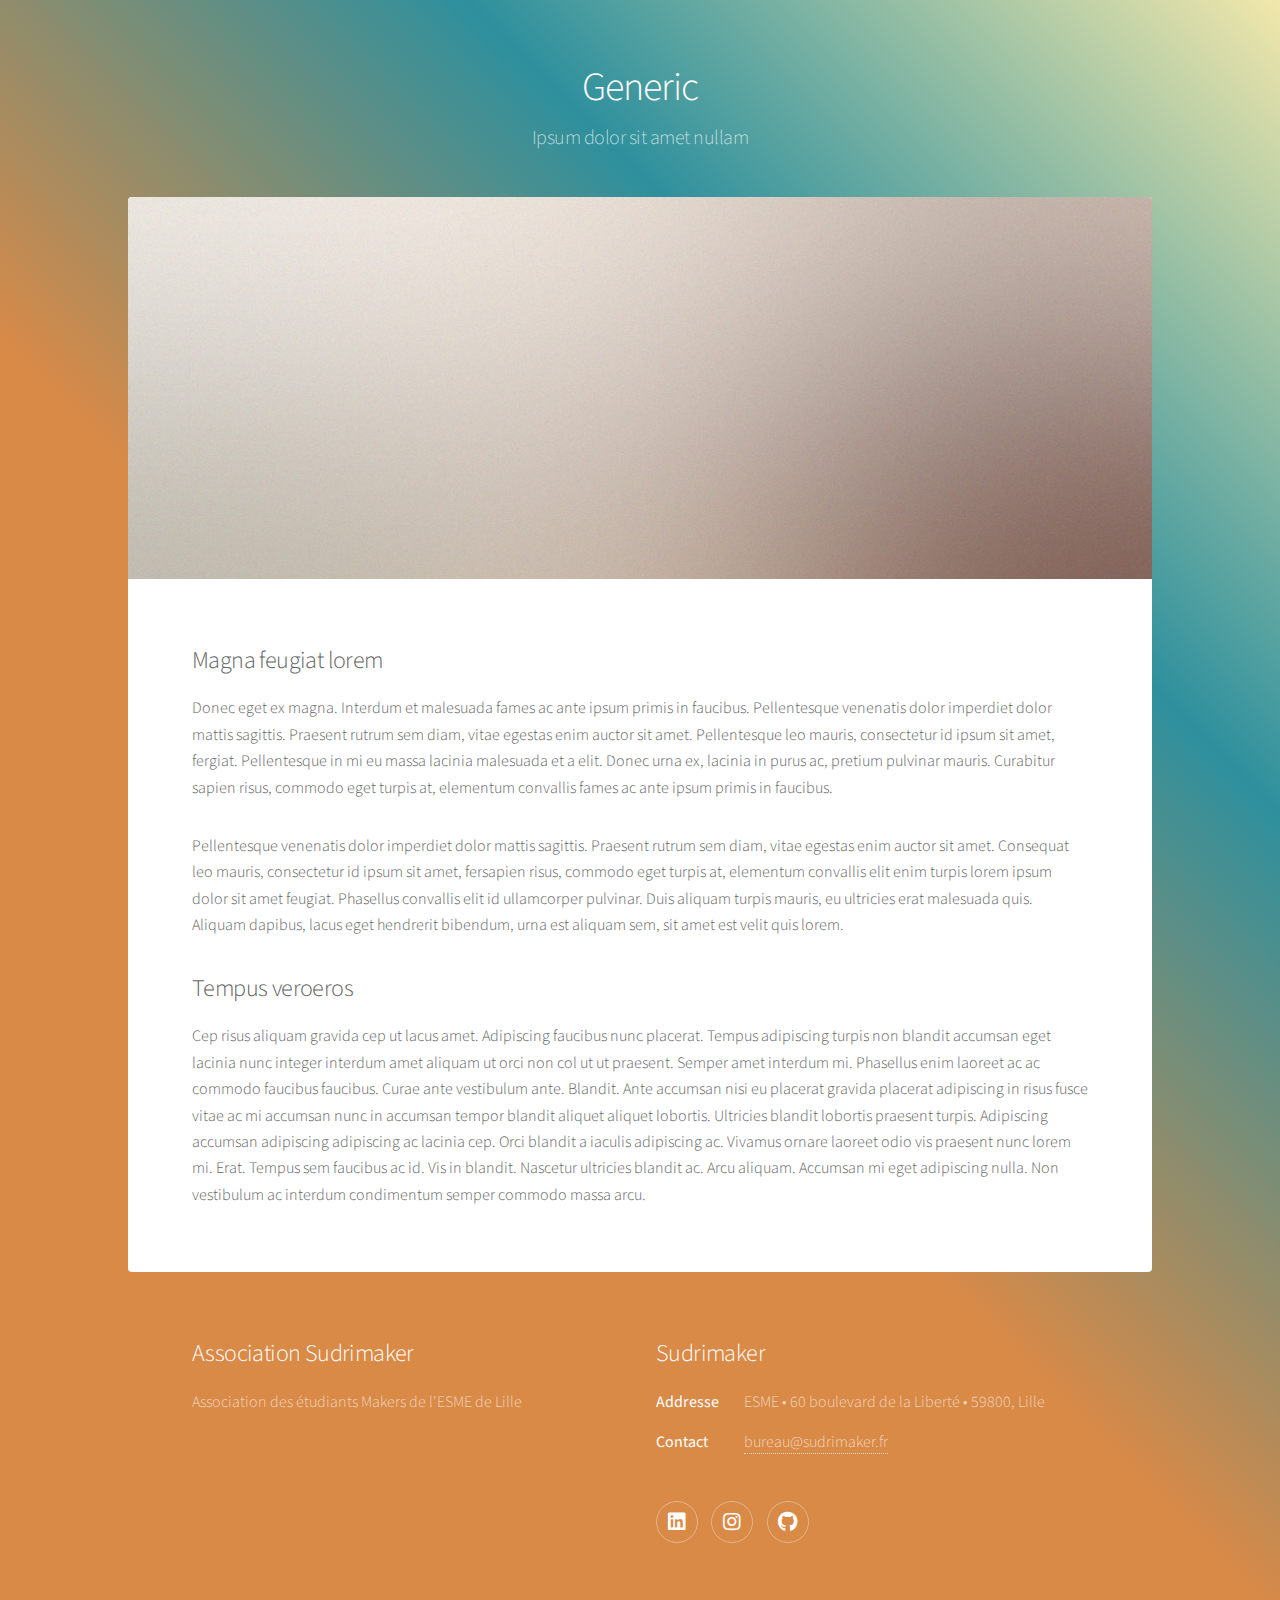
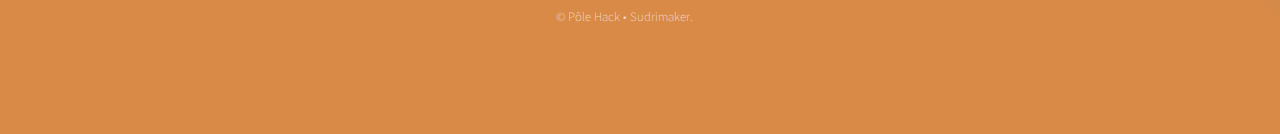
==== commit 24bd2852: "Texte ° Affiche DREC" ====
--- a/generic.html
+++ b/generic.html
@@ -72,10 +72,6 @@
 			<section>
 				<h2>Association Sudrimaker</h2>
 				<p>Association des étudiants Makers de l'ESME de Lille</p>
-				<ul class="actions">
-					<li><a href="generic.html" class="button"><span class='fas fa-user-lock'></span> Espace sécurisé</a>
-					</li>
-				</ul>
 			</section>
 			<section>
 				<h2>Sudrimaker</h2>
--- a/assets/css/main.css
+++ b/assets/css/main.css
@@ -3294,10 +3294,10 @@
 	-webkit-transition: opacity 3s ease;
 	-ms-transition: opacity 3s ease;
 	transition: opacity 3s ease;
-	-moz-transition-delay: 0.5s;
-	-webkit-transition-delay: 0.5s;
-	-ms-transition-delay: 0.5s;
-	transition-delay: 0.5s;
+	-moz-transition-delay: 0s;
+	-webkit-transition-delay: 0s;
+	-ms-transition-delay: 0s;
+	transition-delay: 0s;
 	opacity: 1;
 }
 
@@ -3535,6 +3535,80 @@
 
 }
 
+/* Bureau */
+.bureaux {
+	width: 100%;
+	height: auto;
+	text-align: center;
+	overflow: hidden;
+
+	display: flex;
+	overflow-x: auto;
+	scroll-snap-type: x mandatory;
+	scroll-behavior: smooth;
+	-webkit-overflow-scrolling: touch;
+	scroll-snap-points-x: repeat(300px);
+	scroll-snap-type: mandatory;
+}
+
+.bureaux::-webkit-scrollbar {
+	width: 10px;
+	height: 10px;
+}
+
+.bureaux::-webkit-scrollbar-thumb {
+	background: black;
+	border-radius: 10px;
+}
+
+.bureaux::-webkit-scrollbar-track {
+	background: transparent;
+}
+
+.bureaux>div {
+	scroll-snap-align: start;
+	flex-shrink: 0;
+	width: 300px;
+	height: 300px;
+	margin-right: 50px;
+	border-radius: 10px;
+	background: #eee;
+	transform-origin: center center;
+	transform: scale(1);
+	transition: transform 0.5s;
+	position: relative;
+
+	display: flex;
+	justify-content: center;
+	align-items: center;
+	font-size: 20px;
+}
+
+.bureau {
+	position: relative;
+	max-width: 800px;
+	/* Maximum width */
+	margin: 0 auto;
+	/* Center it */
+}
+
+.bureau p {
+	position: absolute;
+	/* Position the background text */
+	bottom: 0;
+	/* At the bottom. Use top:0 to append it to the top */
+	background: rgb(0, 0, 0);
+	/* Fallback color */
+	background: rgba(0, 0, 0, 0.5);
+	/* Black background with 0.5 opacity */
+	color: #f1f1f1;
+	/* Grey text */
+	width: 100%;
+	/* Full width */
+	padding: 0px;
+	/* Some padding */
+}
+
 /* Main */
 
 #main {
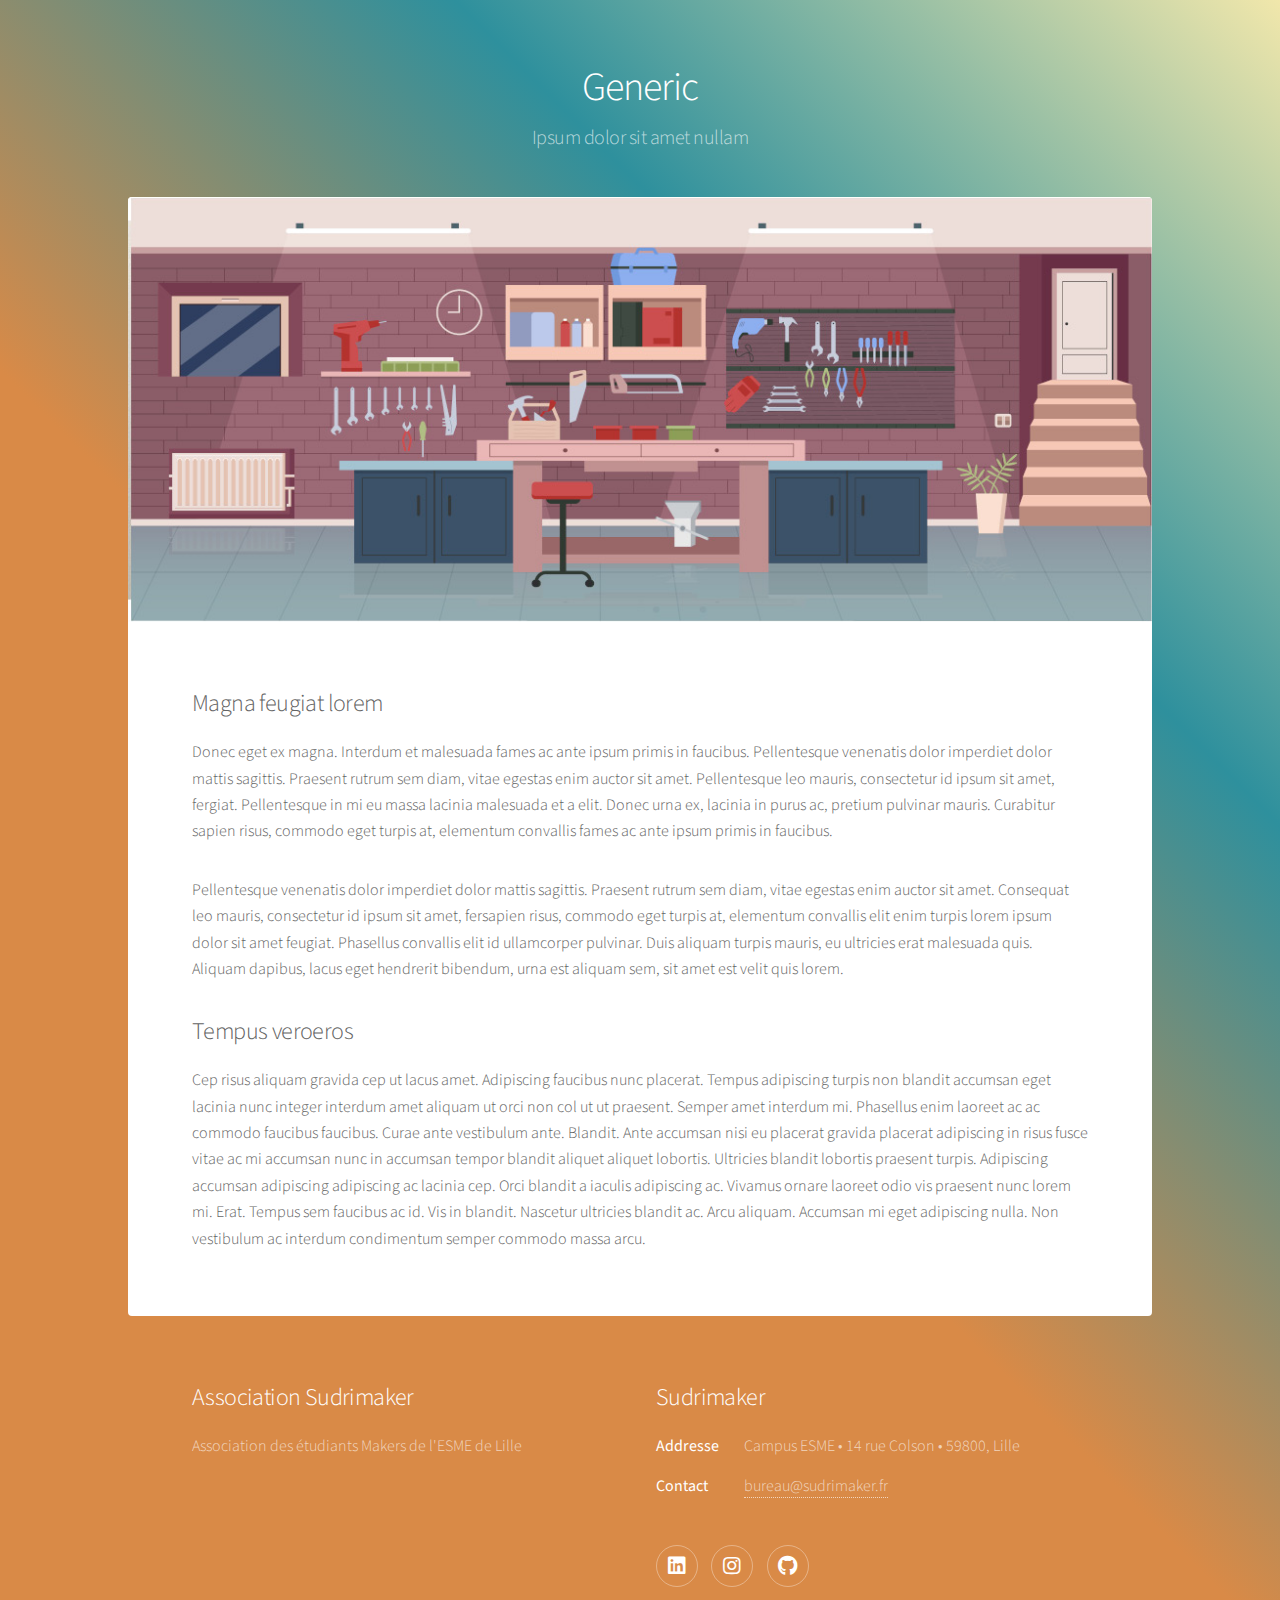
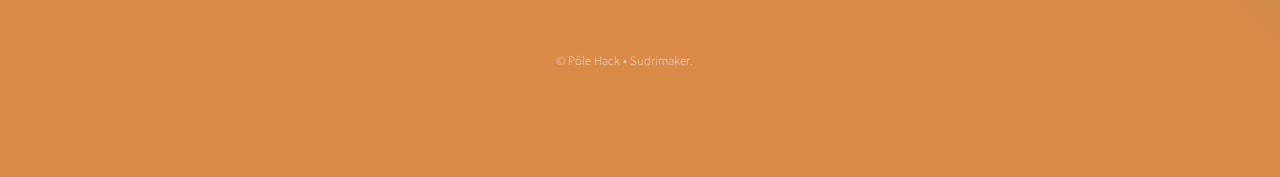
==== commit 2060eed5: "Update address and background image in generic.html" ====
--- a/generic.html
+++ b/generic.html
@@ -77,7 +77,7 @@
 				<h2>Sudrimaker</h2>
 				<dl class="alt">
 					<dt>Addresse</dt>
-					<dd>ESME &bull; 60 boulevard de la Liberté &bull; 59800, Lille</dd>
+					<dd>Campus ESME &bull; 14 rue Colson &bull; 59800, Lille</dd>
 					<dt>Contact</dt>
 					<dd><a href="mailto:bureau@sudrimaker.fr">bureau@sudrimaker.fr</a></dd>
 				</dl>
--- a/assets/css/main.css
+++ b/assets/css/main.css
@@ -3289,7 +3289,7 @@
 	font-size: 3.25em;
 }
 
-#header.alt>* {
+/* #header.alt>* {
 	-moz-transition: opacity 3s ease;
 	-webkit-transition: opacity 3s ease;
 	-ms-transition: opacity 3s ease;
@@ -3299,9 +3299,9 @@
 	-ms-transition-delay: 0s;
 	transition-delay: 0s;
 	opacity: 1;
-}
-
-#header.alt .logo {
+} */
+
+/* #header.alt .logo {
 	-moz-transition: opacity 1.25s ease, -moz-transform 0.5s ease;
 	-webkit-transition: opacity 1.25s ease, -webkit-transform 0.5s ease;
 	-ms-transition: opacity 1.25s ease, -ms-transform 0.5s ease;
@@ -3312,7 +3312,7 @@
 	transition-delay: 0s;
 	display: block;
 	margin: 0 0 1.5em 0;
-}
+} */
 
 #header.alt .logo img {
 	display: block;
@@ -3393,9 +3393,9 @@
 
 }
 
-body.is-preload #header.alt>* {
+/* body.is-preload #header.alt>* {
 	opacity: 0;
-}
+} */
 
 body.is-preload #header.alt .logo {
 	-moz-transform: scale(0.8) rotate(-30deg);
@@ -3541,7 +3541,8 @@
 	height: auto;
 	text-align: center;
 	overflow: hidden;
-
+	background-image: url("../../images/pic04.jpg");
+	border-radius: 10px;
 	display: flex;
 	overflow-x: auto;
 	scroll-snap-type: x mandatory;
@@ -3572,7 +3573,7 @@
 	height: 300px;
 	margin-right: 50px;
 	border-radius: 10px;
-	background: #eee;
+	/* background: #00000060; */
 	transform-origin: center center;
 	transform: scale(1);
 	transition: transform 0.5s;
@@ -4111,4 +4112,12 @@
 	.partner {
 		width: 100%;
 	}
-}+}
+
+/***************************************************
+ * Generated by SVG Artista on 10/8/2024, 7:02:01 PM
+ * MIT license (https://opensource.org/licenses/MIT)
+ * W. https://svgartista.net
+ **************************************************/
+
+ @-webkit-keyframes animate-svg-stroke-1{0%{stroke-dashoffset:4535.48583984375px;stroke-dasharray:4535.48583984375px}100%{stroke-dashoffset:0;stroke-dasharray:4535.48583984375px}}@keyframes animate-svg-stroke-1{0%{stroke-dashoffset:4535.48583984375px;stroke-dasharray:4535.48583984375px}100%{stroke-dashoffset:0;stroke-dasharray:4535.48583984375px}}@-webkit-keyframes animate-svg-fill-1{0%{fill:transparent}100%{fill:rgb(255,255,255)}}@keyframes animate-svg-fill-1{0%{fill:transparent}100%{fill:rgb(255,255,255)}}.svg-elem-1{-webkit-animation:animate-svg-stroke-1 2s ease 0s both,animate-svg-fill-1 0.7s cubic-bezier(0.47,0,0.745,0.715) 2.1s both;animation:animate-svg-stroke-1 2s ease 0s both,animate-svg-fill-1 0.7s cubic-bezier(0.47,0,0.745,0.715) 2.1s both}@-webkit-keyframes animate-svg-stroke-2{0%{stroke-dashoffset:1126.72509765625px;stroke-dasharray:1126.72509765625px}100%{stroke-dashoffset:0;stroke-dasharray:1126.72509765625px}}@keyframes animate-svg-stroke-2{0%{stroke-dashoffset:1126.72509765625px;stroke-dasharray:1126.72509765625px}100%{stroke-dashoffset:0;stroke-dasharray:1126.72509765625px}}@-webkit-keyframes animate-svg-fill-2{0%{fill:transparent}100%{fill:rgb(62,158,164)}}@keyframes animate-svg-fill-2{0%{fill:transparent}100%{fill:rgb(62,158,164)}}.svg-elem-2{-webkit-animation:animate-svg-stroke-2 2s ease 0.12s both,animate-svg-fill-2 0.7s cubic-bezier(0.47,0,0.745,0.715) 2.2s both;animation:animate-svg-stroke-2 2s ease 0.12s both,animate-svg-fill-2 0.7s cubic-bezier(0.47,0,0.745,0.715) 2.2s both}@-webkit-keyframes animate-svg-stroke-3{0%{stroke-dashoffset:137.0851096887678px;stroke-dasharray:137.0851096887678px}100%{stroke-dashoffset:0;stroke-dasharray:137.0851096887678px}}@keyframes animate-svg-stroke-3{0%{stroke-dashoffset:137.0851096887678px;stroke-dasharray:137.0851096887678px}100%{stroke-dashoffset:0;stroke-dasharray:137.0851096887678px}}@-webkit-keyframes animate-svg-fill-3{0%{fill:transparent}100%{fill:rgb(62,158,164)}}@keyframes animate-svg-fill-3{0%{fill:transparent}100%{fill:rgb(62,158,164)}}.svg-elem-3{-webkit-animation:animate-svg-stroke-3 2s ease 0.24s both,animate-svg-fill-3 0.7s cubic-bezier(0.47,0,0.745,0.715) 2.3000000000000003s both;animation:animate-svg-stroke-3 2s ease 0.24s both,animate-svg-fill-3 0.7s cubic-bezier(0.47,0,0.745,0.715) 2.3000000000000003s both}@-webkit-keyframes animate-svg-stroke-4{0%{stroke-dashoffset:793.0535278320312px;stroke-dasharray:793.0535278320312px}100%{stroke-dashoffset:0;stroke-dasharray:793.0535278320312px}}@keyframes animate-svg-stroke-4{0%{stroke-dashoffset:793.0535278320312px;stroke-dasharray:793.0535278320312px}100%{stroke-dashoffset:0;stroke-dasharray:793.0535278320312px}}@-webkit-keyframes animate-svg-fill-4{0%{fill:transparent}100%{fill:rgb(43,133,145)}}@keyframes animate-svg-fill-4{0%{fill:transparent}100%{fill:rgb(43,133,145)}}.svg-elem-4{-webkit-animation:animate-svg-stroke-4 2s ease 0.36s both,animate-svg-fill-4 0.7s cubic-bezier(0.47,0,0.745,0.715) 2.4000000000000004s both;animation:animate-svg-stroke-4 2s ease 0.36s both,animate-svg-fill-4 0.7s cubic-bezier(0.47,0,0.745,0.715) 2.4000000000000004s both}@-webkit-keyframes animate-svg-stroke-5{0%{stroke-dashoffset:88.41666374855774px;stroke-dasharray:88.41666374855774px}100%{stroke-dashoffset:0;stroke-dasharray:88.41666374855774px}}@keyframes animate-svg-stroke-5{0%{stroke-dashoffset:88.41666374855774px;stroke-dasharray:88.41666374855774px}100%{stroke-dashoffset:0;stroke-dasharray:88.41666374855774px}}@-webkit-keyframes animate-svg-fill-5{0%{fill:transparent}100%{fill:rgb(43,133,145)}}@keyframes animate-svg-fill-5{0%{fill:transparent}100%{fill:rgb(43,133,145)}}.svg-elem-5{-webkit-animation:animate-svg-stroke-5 2s ease 0.48s both,animate-svg-fill-5 0.7s cubic-bezier(0.47,0,0.745,0.715) 2.5s both;animation:animate-svg-stroke-5 2s ease 0.48s both,animate-svg-fill-5 0.7s cubic-bezier(0.47,0,0.745,0.715) 2.5s both}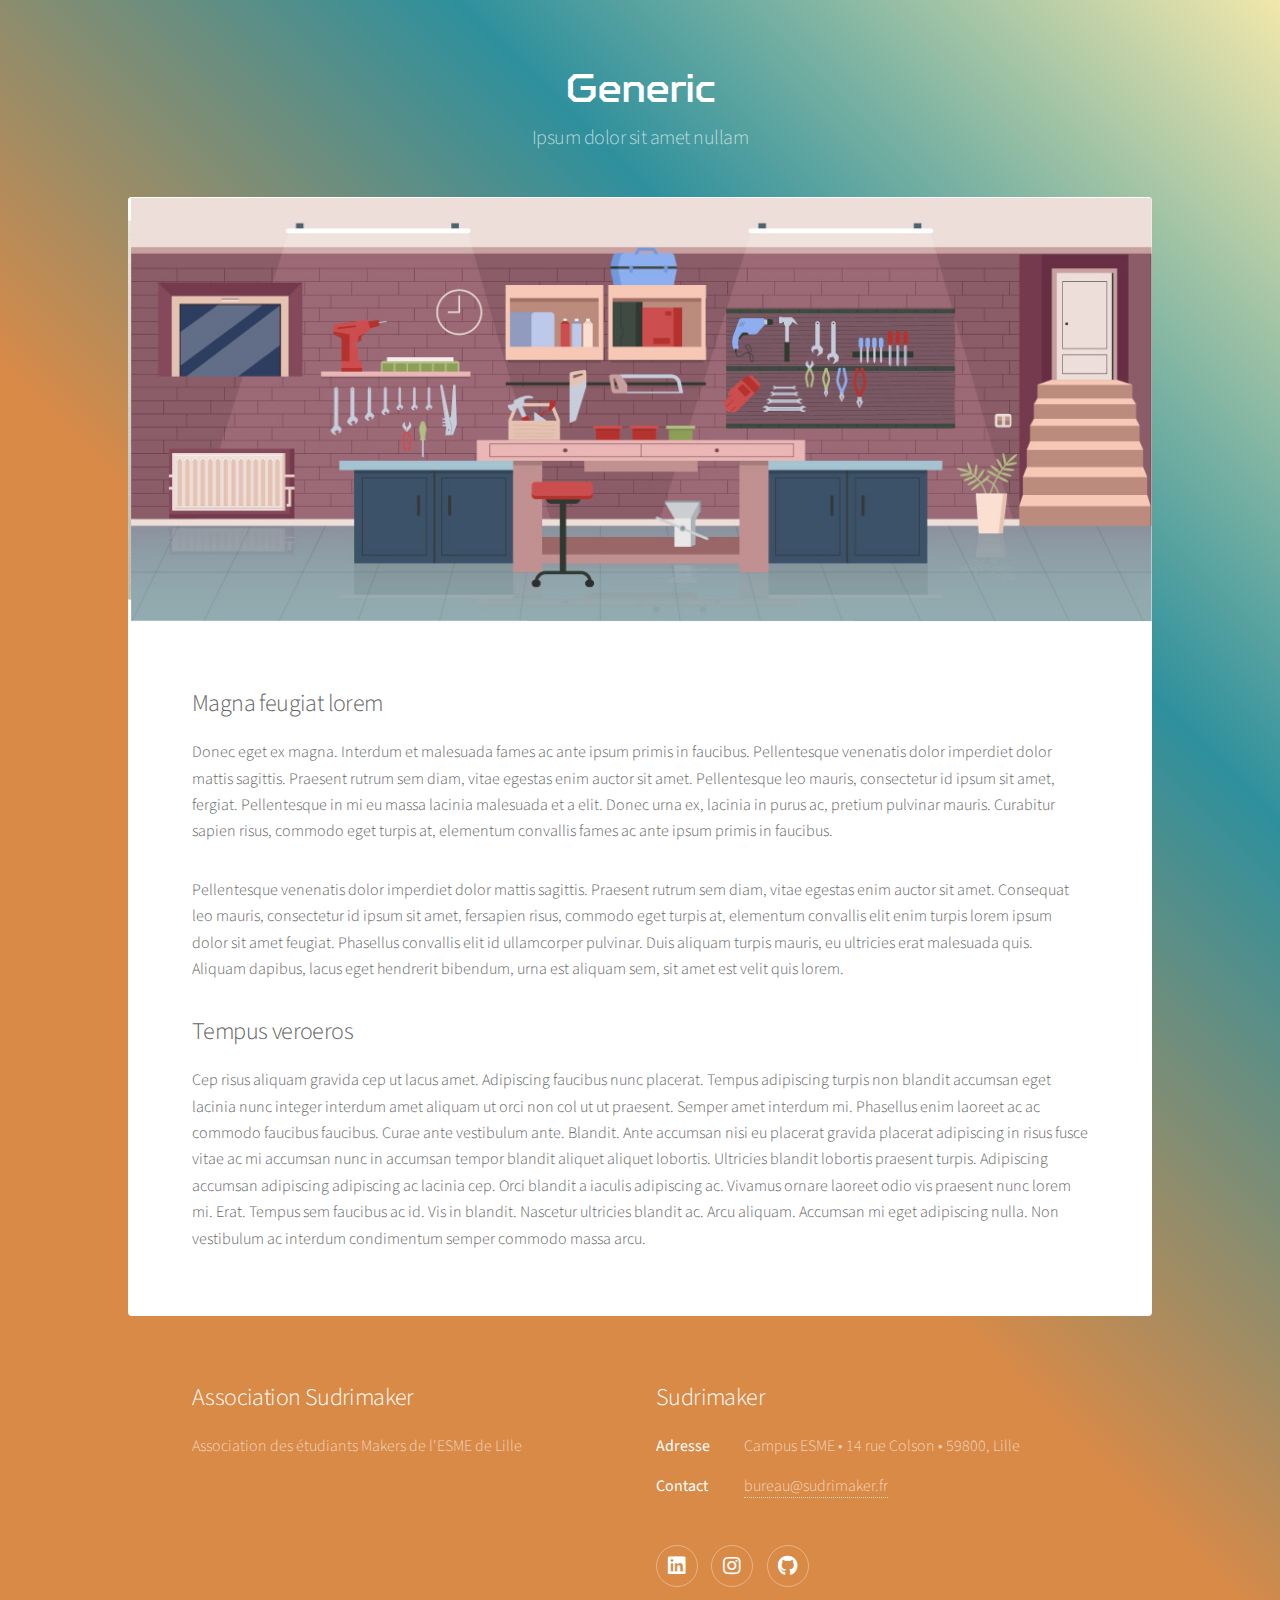
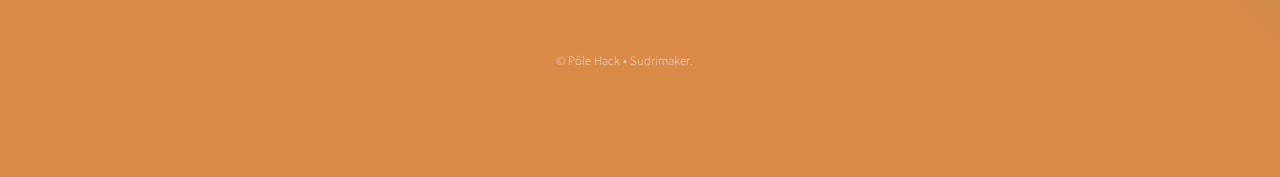
==== commit 52c5879f: "Update address spelling in generic.html" ====
--- a/generic.html
+++ b/generic.html
@@ -76,7 +76,7 @@
 			<section>
 				<h2>Sudrimaker</h2>
 				<dl class="alt">
-					<dt>Addresse</dt>
+					<dt>Adresse</dt>
 					<dd>Campus ESME &bull; 14 rue Colson &bull; 59800, Lille</dd>
 					<dt>Contact</dt>
 					<dd><a href="mailto:bureau@sudrimaker.fr">bureau@sudrimaker.fr</a></dd>
--- a/assets/css/main.css
+++ b/assets/css/main.css
@@ -293,10 +293,27 @@
 input,
 select,
 textarea {
+	/* font-family: "Open Sans", Helvetica, sans-serif; */
 	font-family: "Source Sans Pro", Helvetica, sans-serif;
 	font-size: 17pt;
 	font-weight: 300;
 	line-height: 1.65;
+}
+
+@font-face {
+	font-family: "TTOctosquares-Medium";
+	src:
+	  url("../webfonts/TTOctosquares-Medium.otf") format("opentype"),
+	  url("../webfonts/TTOctosquares-Medium.ttf") format("truetype"),
+	  url("../webfonts/TTOctosquares-Medium.svg") format("svg"),
+	  url("../webfonts/TTOctosquares-Medium.woff") format("woff"),
+	  url("../webfonts/TTOctosquares-Medium.woff2") format("woff2");
+	font-weight: normal;
+	font-style: normal;
+  }
+
+header h1 {
+	font-family: "TTOctosquares-Medium", Helvetica, sans-serif;
 }
 
 @media screen and (max-width: 1680px) {
@@ -2159,6 +2176,11 @@
 	color: #ffffff !important;
 	box-shadow: none;
 }
+.button.danger {
+	background-color: #ff5f5f;
+	color: #ffffff !important;
+	box-shadow: none;
+}
 
 input[type="submit"].primary:hover,
 input[type="reset"].primary:hover,
@@ -2166,6 +2188,9 @@
 button.primary:hover,
 .button.primary:hover {
 	background-color: #9acff2;
+}
+.button.danger:hover {
+	background-color: #ff4747;
 }
 
 input[type="submit"].primary:active,
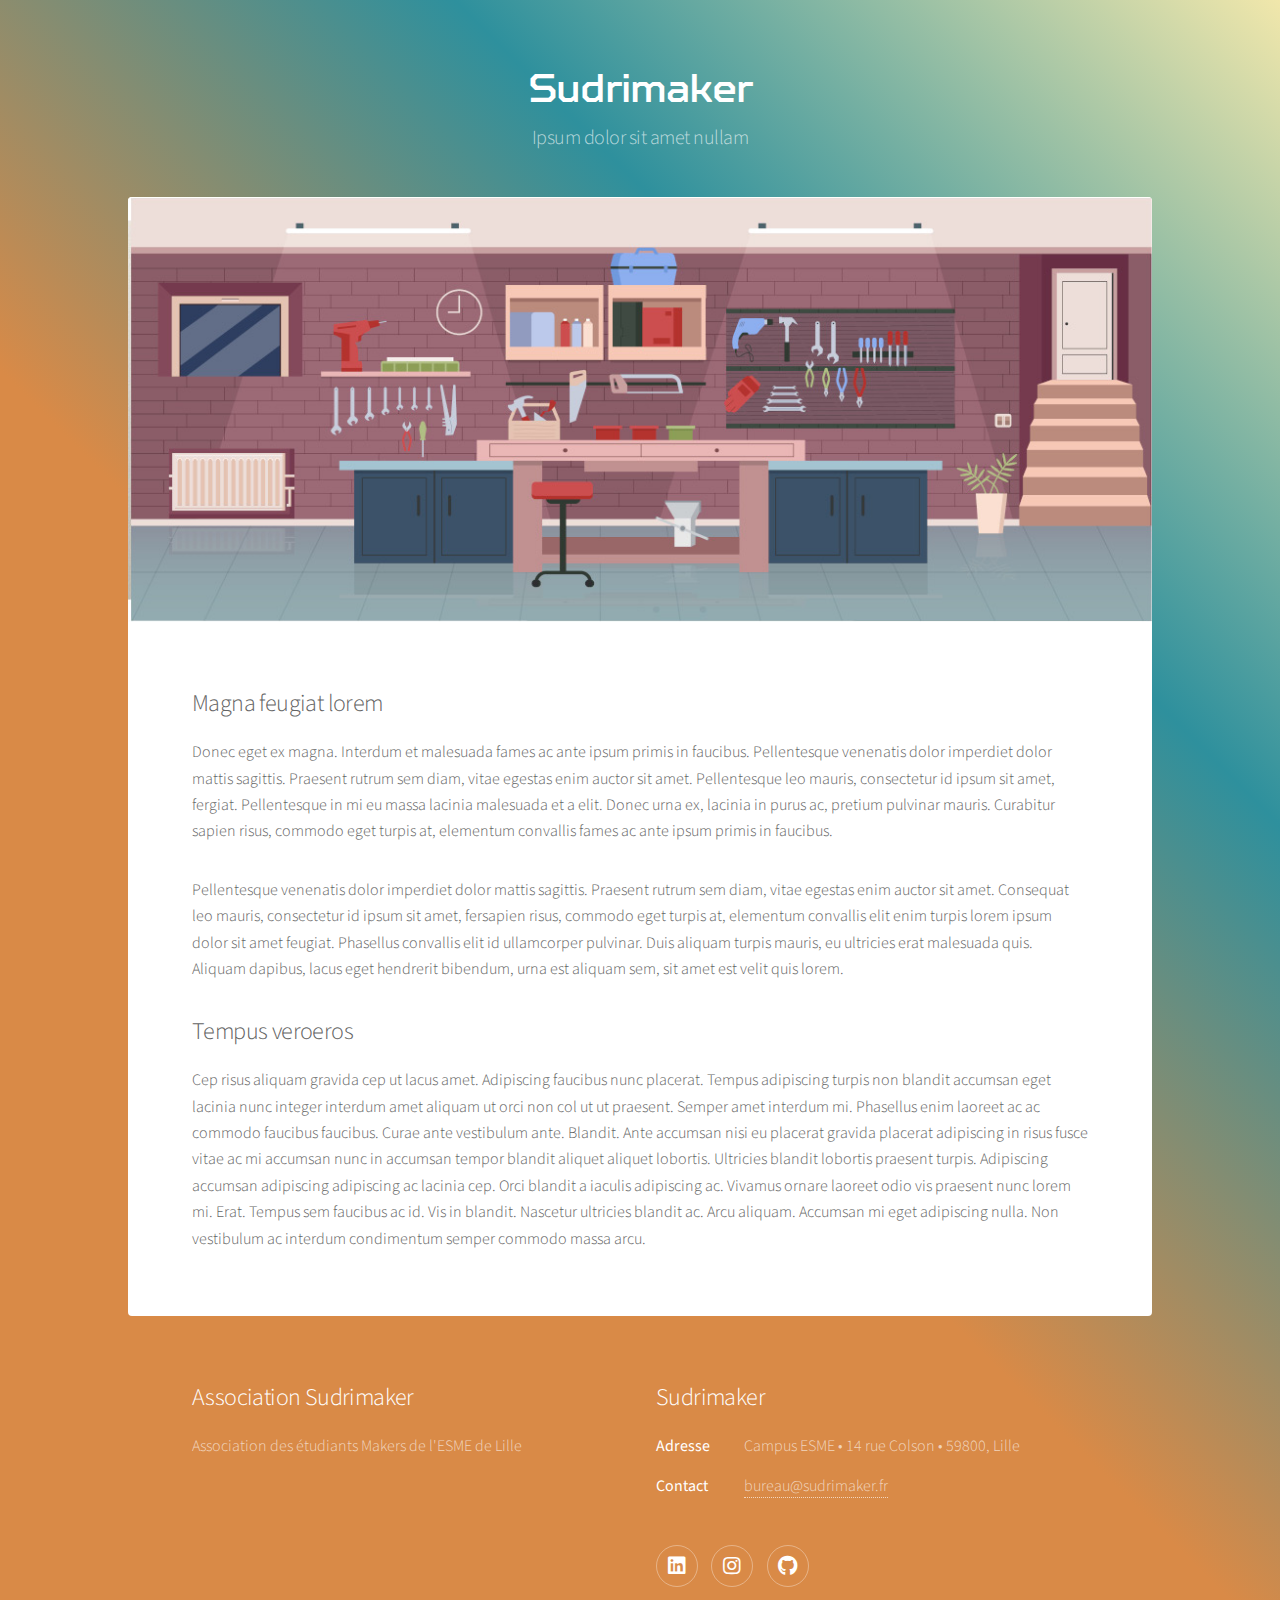
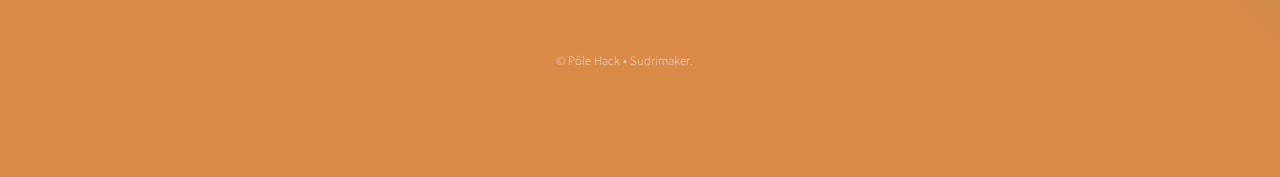
==== commit 91801356: "Update partner links and add new universcience page" ====
--- a/generic.html
+++ b/generic.html
@@ -18,19 +18,13 @@
 </head>
 
 <body class="is-preload">
-	<!-- <div id="sidepanel" class="sidepanel">
-		<a href="javascript:void(0)" class="closebtn" onclick="closeNav()">×</a>
-		<a href="#">About</a>
-		<a href="#">Services</a>
-		<a href="#">Clients</a>
-		<a href="#">Contact</a>
-	</div> -->
+
 	<!-- Wrapper -->
 	<div id="wrapper">
 
 		<!-- Header -->
 		<header id="header">
-			<h1>Generic</h1>
+			<h1>Sudrimaker</h1>
 			<p>Ipsum dolor sit amet nullam</p>
 		</header>
 
@@ -108,13 +102,7 @@
 	</div>
 
 	<div id="menu">
-		<!-- <a class="openbtn" onclick="openNav()">
-			<p style='font-size:48px'>
-				<i class='fas fa-plus-square'  ></i>
-				☰
-			</p> -->
 		<img src="./images/logo_gradient.svg" alt="" />
-		<!-- </a> -->
 	</div>
 
 	<!-- Scripts -->
